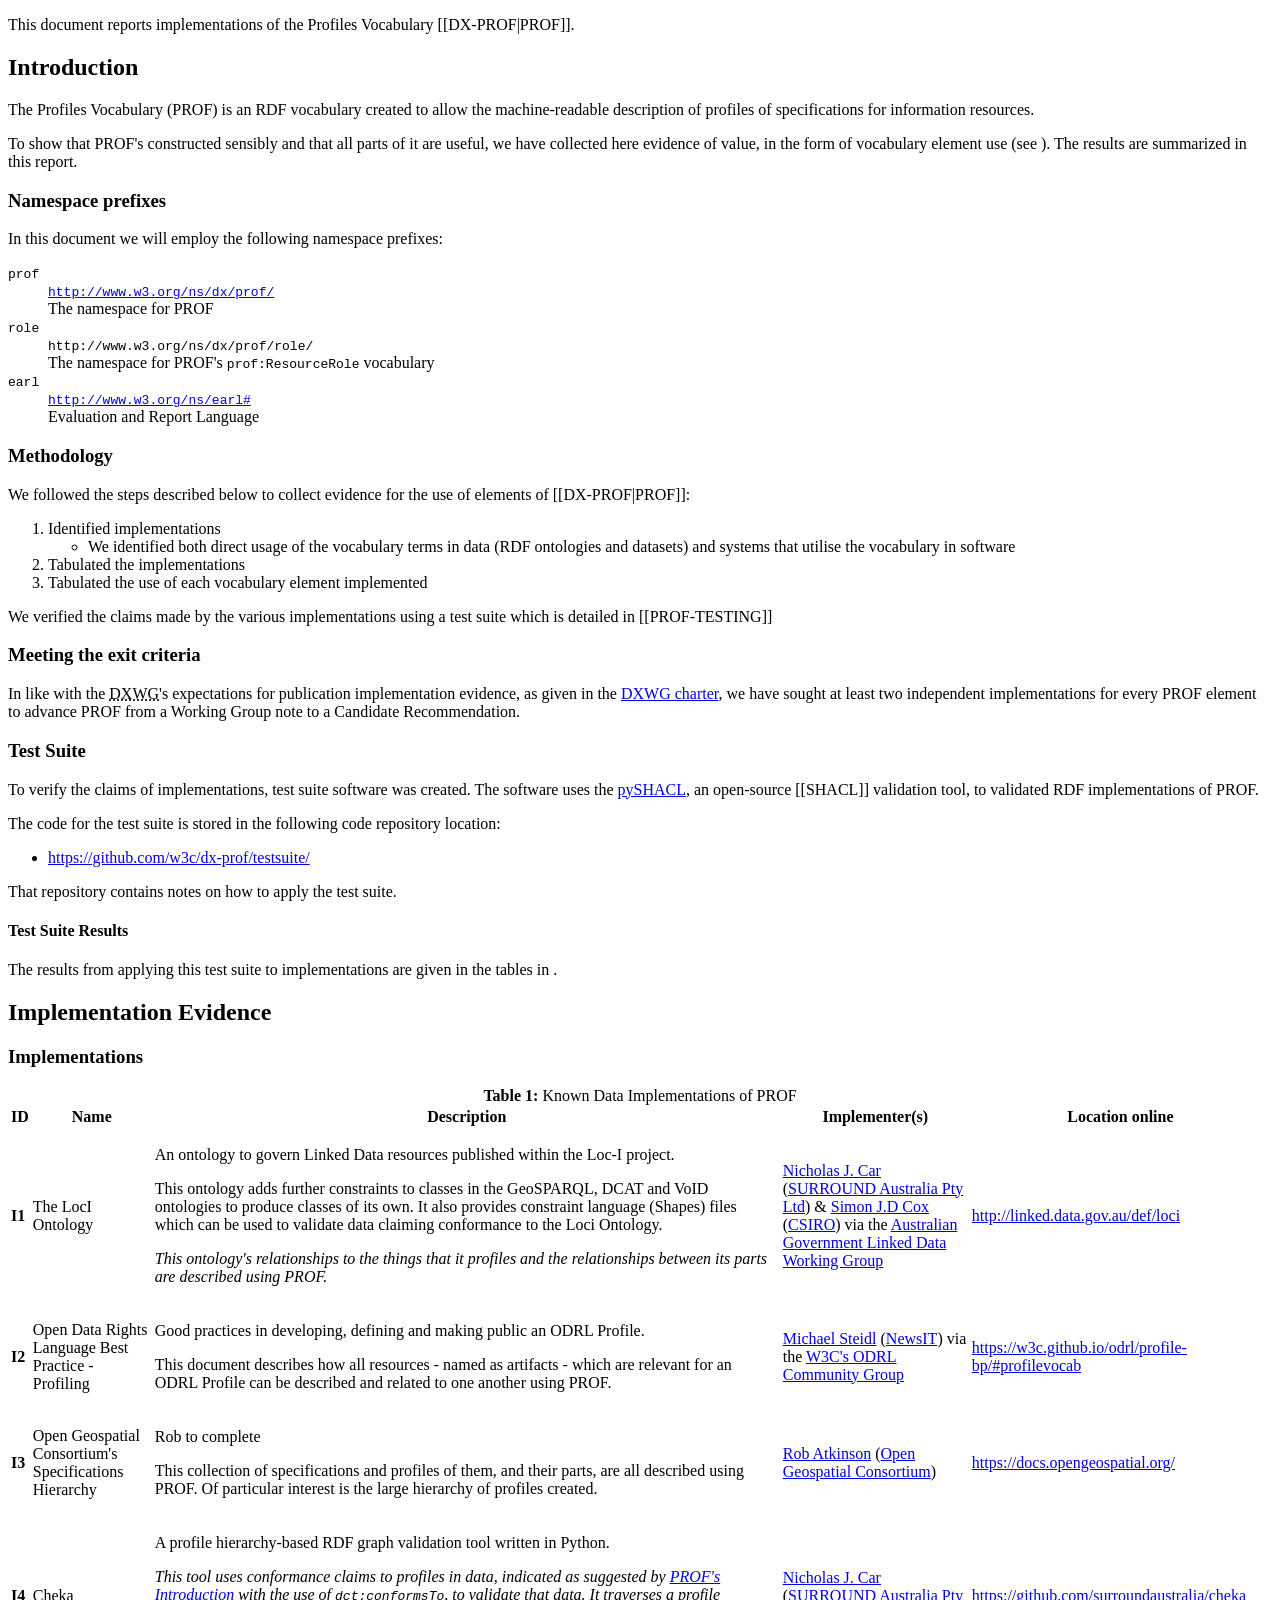
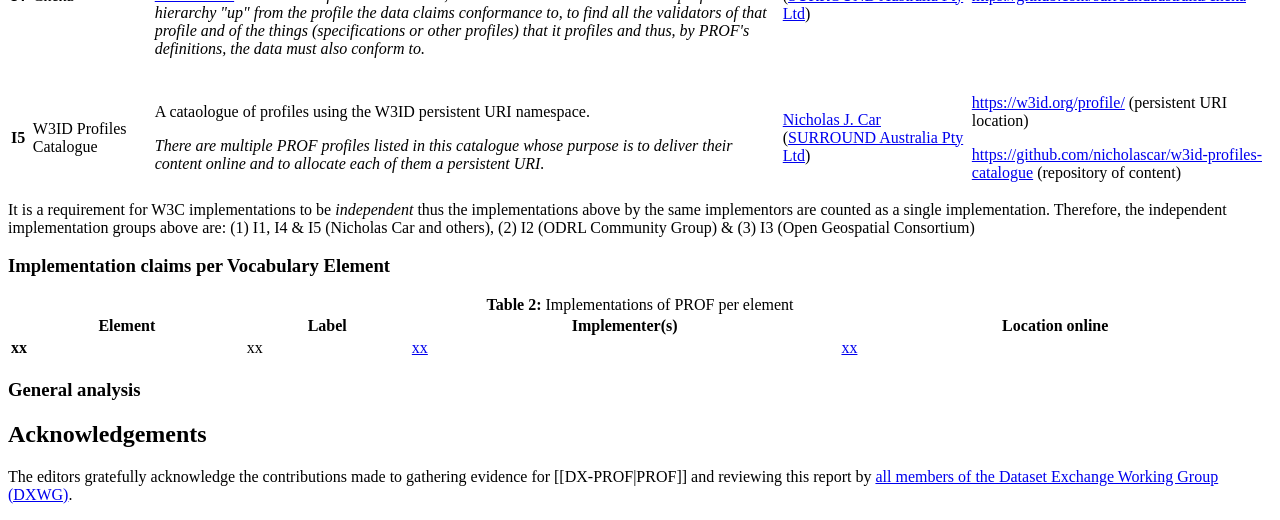
==== prof-implementation-report/index.html @ eee8ce4b "merge commit" ====
<!DOCTYPE html>
<html lang="en">
<head>
  <meta charset='utf-8'>
  <title>The Profiles Vocabulary Implementation Report</title>
  <script src="https://www.w3.org/Tools/respec/respec-w3c-common" async class="remove"></script>
  <script class="remove" src="config.js"></script>
  <style>
    table{width:100%;}
    .nr{text-align:center;}
    .small{font-size:.8em}
  </style>
  <!--<link rel="stylesheet" type="text/css" href="extra.css">-->
</head>
<body class="informative">
<section id='abstract'>
  <p>
    This document reports implementations of the Profiles Vocabulary [[DX-PROF|PROF]].
  </p>
</section>
<section id='sotd'>
</section>
<section id="introduction">
  <h2>Introduction</h2>
  <p>
    The Profiles Vocabulary (PROF) is an RDF vocabulary created to allow the machine-readable description of profiles
    of specifications for information resources.
  </p>
  <p>
    To show that PROF's constructed sensibly and that all parts of it are useful, we have collected here evidence of
    value, in the form of vocabulary element use (see <a href="#evidence"></a>). The results are summarized in this report.
  </p>
  <section id="namespace-prefixes">
    <h3>Namespace prefixes</h3>
    <p>
      In this document we will employ the following namespace prefixes:
    </p>
    <dl>
      <dt><code>prof</code></dt>
      <dd>
        <code><a href="http://www.w3.org/ns/dx/prof/">http://www.w3.org/ns/dx/prof/</a></code><br />
        The namespace for PROF
      </dd>
      <dt><code>role</code></dt>
      <dd>
        <code>http://www.w3.org/ns/dx/prof/role/</code><br />
        The namespace for PROF's <code>prof:ResourceRole</code> vocabulary
      </dd>
      <dt><code>earl</code></dt>
      <dd>
        <code><a href="http://www.w3.org/ns/earl#">http://www.w3.org/ns/earl#</a></code><br />
        Evaluation and Report Language
      </dd>
    </dl>
  </section>
  <section id="methodology">
    <h3>Methodology</h3>
    <p>We followed the steps described below to collect evidence for the use of elements of [[DX-PROF|PROF]]:</p>
    <ol>
      <li>
        Identified implementations
        <ul>
          <li>
            We identified both direct usage of the vocabulary terms in data (RDF ontologies and datasets) and systems
            that utilise the vocabulary in software
          </li>
        </ul>
      </li>
      <li>
        Tabulated the implementations
      </li>
      <li>
        Tabulated the use of each vocabulary element implemented
      </li>
    </ol>
    <p>
      We verified the claims made by the various implementations using a test suite which is detailed in [[PROF-TESTING]]
    </p>
  </section>
  <section id="exit-criteria">
    <h3>Meeting the exit criteria</h3>
    <p>
      In like with the <abbr title="Dataset Exchange Working Group">DXWG</abbr>'s expectations for publication
      implementation evidence, as given in the <a href="https://www.w3.org/2017/dxwg/charter">DXWG charter</a>, we have
      sought at least two independent implementations for every PROF element to advance PROF from a Working Group note
      to a Candidate Recommendation.</p>
  </section>
</section>
<section id="testsuite">
  <h3>Test Suite</h3>
  <p>
    To verify the claims of implementations, test suite software was created. The software uses the
    <a href="https://pypi.org/project/pyshacl/">pySHACL</a>, an open-source [[SHACL]] validation tool, to validated
    RDF implementations of PROF.
  </p>
  <p>
    The code for the test suite is stored in the following code repository location:
  </p>
  <ul>
    <li><a href="https://github.com/w3c/dx-prof/testsuite/">https://github.com/w3c/dx-prof/testsuite/</a></li>
  </ul>
  <p>
    That repository contains notes on how to apply the test suite.
  </p>
  <h4>Test Suite Results</h4>
  <p>
    The results from applying this test suite to implementations are given in the tables in <a href="#evidence"></a>.
  </p>
</section>
<section id="evidence">
  <h2>Implementation Evidence</h2>
  <section id="implementations">
    <h3>Implementations</h3>
    <table id="table-implementations" class="simple">
      <caption><strong>Table 1:</strong> Known Data Implementations of PROF</caption>
      <thead>
      <tr>
        <th>ID</th>
        <th>Name</th>
        <th style="width:50%;">Description</th>
        <th>Implementer(s)</th>
        <th>Location online</th>
      </tr>
      </thead>
      <tbody>
      <tr>
        <td><strong>I1</strong></td>
        <td>The LocI Ontology</td>
        <td>
          <p>
            An ontology to govern Linked Data resources published within the Loc-I project.
          </p>
          <p>
            This ontology adds further constraints to classes in the GeoSPARQL, DCAT and VoID ontologies to produce
            classes of its own. It also provides constraint language (Shapes) files which can be used to validate data
            claiming conformance to the Loci Ontology.
          </p>
          <p>
            <em>
              This ontology's relationships to the things that it profiles and the relationships between its parts are
              described using PROF.
            </em>
          </p>
        </td>
        <td>
          <a href="https://orcid.org/0000-0002-8742-7730">Nicholas J. Car</a>
          (<a href="https://ssurroundaustralia.com">SURROUND Australia Pty Ltd</a>) &amp;
          <a href="https://orcid.org/0000-0002-3884-3420">Simon J.D Cox</a>
          (<a href="https://www.csiro.au">CSIRO</a>) via the
          <a href="http://www.linked.data.gov.au">Australian Government Linked Data Working Group</a>
        </td>
        <td>
          <a href="http://linked.data.gov.au/def/loci">http://linked.data.gov.au/def/loci</a>
        </td>
      </tr>
      <tr>
        <td><strong>I2</strong></td>
        <td>Open Data Rights Language Best Practice - Profiling</td>
        <td>
          <p>
            Good practices in developing, defining and making public an ODRL Profile.
          </p>
          <p>
            This document describes how all resources - named as artifacts - which are relevant for an ODRL Profile can be
            described and related to one another using PROF.
          </p>
        </td>
        <td>
          <a href="mailto:mwsteidl@newsit.biz">Michael Steidl</a> (<a href="https://newsit.biz">NewsIT</a>) via the
          <a href="https://www.w3.org/community/odrl/">W3C's ODRL Community Group</a>
        </td>
        <td>
          <a href="https://w3c.github.io/odrl/profile-bp/#profilevocab">https://w3c.github.io/odrl/profile-bp/#profilevocab</a>
        </td>
      </tr>
      <tr>
        <td><strong>I3</strong></td>
        <td>Open Geospatial Consortium's Specifications Hierarchy</td>
        <td>
          <p>
            Rob to complete
          </p>
          <p>
            This collection of specifications and profiles of them, and their parts, are all described using PROF. Of
            particular interest is the large hierarchy of profiles created.
          </p>
        </td>
        <td>
          <a href="https://orcid.org/0000-0002-7878-2693">Rob Atkinson</a>
          (<a href="http://www.ogc.org">Open Geospatial Consortium</a>)
        </td>
        <td>
          <a href="https://docs.opengeospatial.org/">https://docs.opengeospatial.org/</a>
        </td>
      </tr>
      <tr>
        <td><strong>I4</strong></td>
        <td>Cheka</td>
        <td>
          <p>A profile hierarchy-based RDF graph validation tool written in Python.</p>
          <p>
            <em>
              This tool uses conformance claims to profiles in data, indicated as suggested by
              <a href="https://www.w3.org/TR/dx-prof/#introduction">PROF's Introduction</a> with the use of <code>dct:conformsTo</code>,
              to validate that data. It traverses a profile hierarchy "up" from the profile the data claims conformance to,
              to find all the validators of that profile and of the things (specifications or other profiles) that it
              profiles and thus, by PROF's definitions, the data must also conform to.
            </em>
          </p>
        </td>
        <td>
          <a href="https://orcid.org/0000-0002-8742-7730">Nicholas J. Car</a>
          (<a href="https://ssurroundaustralia.com">SURROUND Australia Pty Ltd</a>)
        </td>
        <td>
          <a href="https://github.com/surroundaustralia/cheka">https://github.com/surroundaustralia/cheka</a>
        </td>
      </tr>
      <tr>
        <td><strong>I5</strong></td>
        <td>W3ID Profiles Catalogue</td>
        <td>
          <p>A cataologue of profiles using the W3ID persistent URI namespace.</p>
          <p>
            <em>
              There are multiple PROF profiles listed in this catalogue whose purpose is to deliver their content online and to allocate each of them a persistent URI.
            </em>
          </p>
        </td>
        <td>
          <a href="https://orcid.org/0000-0002-8742-7730">Nicholas J. Car</a>
          (<a href="https://ssurroundaustralia.com">SURROUND Australia Pty Ltd</a>)
        </td>
        <td>
          <p>
            <a href="https://w3id.org/profile/">https://w3id.org/profile/</a> (persistent URI location)
          </p>
          <p>
            <a href="https://github.com/nicholascar/w3id-profiles-catalogue">https://github.com/nicholascar/w3id-profiles-catalogue</a> (repository of content)
          </p>
        </td>
      </tr>
      </tbody>
    </table>
    <div class="note">
      It is a requirement for W3C implementations to be <em>independent</em> thus the implementations above by the same implementors are counted as a single implementation. Therefore, the independent implementation groups above are: (1) I1, I4 & I5 (Nicholas Car and others), (2) I2 (ODRL Community Group) &amp; (3) I3 (Open Geospatial Consortium)
    </div>
  </section>
  <section id="claims-per-instruction">
    <h3>Implementation claims per Vocabulary Element</h3>
    <table id="table-element-implementations" class="simple">
      <caption><strong>Table 2:</strong> Implementations of PROF per element</caption>
      <thead>
      <tr>
        <th>Element</th>
        <th>Label</th>
        <th>Implementer(s)</th>
        <th>Location online</th>
      </tr>
      </thead>
      <tbody>
      <tr>
        <td><strong>xx</strong></td>
        <td>xx</td>
        <td><a href="xx">xx</a></td>
        <td><a href="xx">xx</a></td>
      </tr>
      </tbody>
    </table>
  </section>
</section>
<section id="analysis">
  <h3>General analysis</h3>
</section>
<section id="acknowledgements">
  <h2>Acknowledgements</h2>
  <p>
    The editors gratefully acknowledge the contributions made to gathering evidence for [[DX-PROF|PROF]] and reviewing
    this report by <a href="https://www.w3.org/2000/09/dbwg/details?group=99375&amp;public=1">all members of the Dataset
    Exchange Working Group (DXWG)</a>.
  </p>
</section>
</body>
</html>
---- prof-implementation-report/extra.css ----
table {
    width: 100%;
    border-collapse: collapse;
}

th {
    background-color: #f2f2f2;
}

th, td {
    border: 1px solid #ddd;
}

th, td {
    padding: 10px;
    text-align: left;
}

.codelisting {
    padding:0 5px 5px 5px;
    background-color: #eee;
    border-left: solid 0.5em #999;
}

.codelisting-title {
    font-family: sans-serif;
    font-size: medium;
    line-height: 1.5;
    text-transform: none;
    color: #666;
    margin-top: -1em;
}
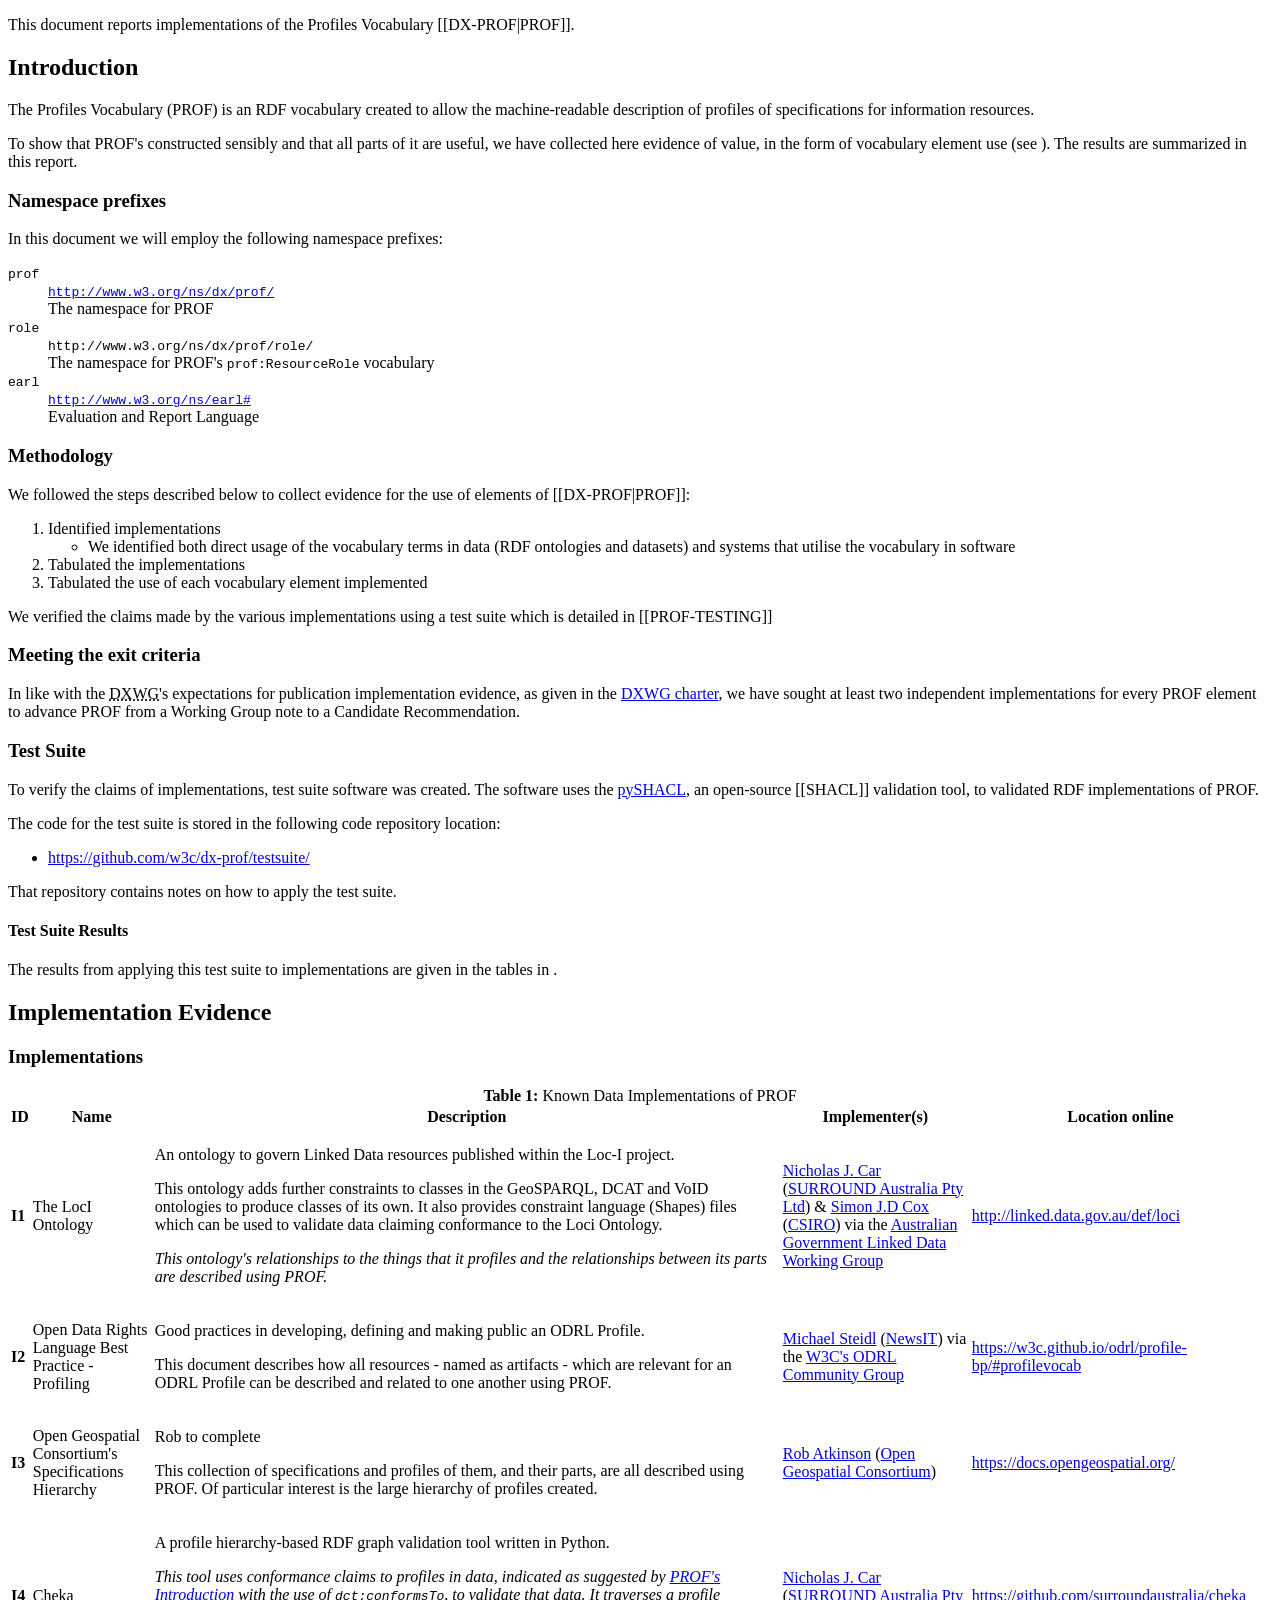
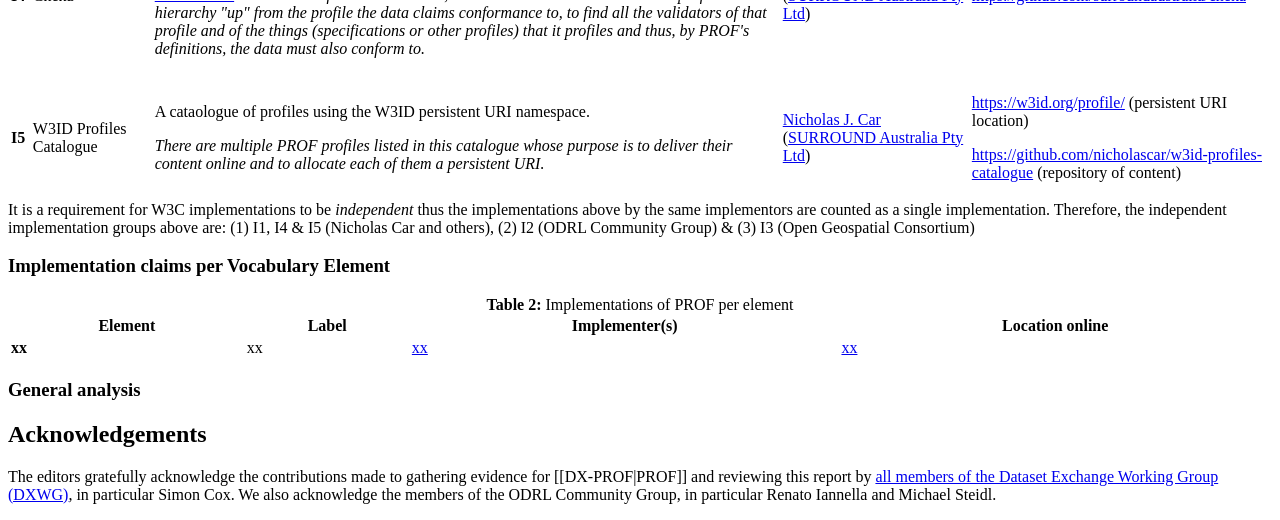
==== commit 4d7e1f6a: "acknowledgements improved" ====
--- a/prof-implementation-report/index.html
+++ b/prof-implementation-report/index.html
@@ -277,7 +277,8 @@
   <p>
     The editors gratefully acknowledge the contributions made to gathering evidence for [[DX-PROF|PROF]] and reviewing
     this report by <a href="https://www.w3.org/2000/09/dbwg/details?group=99375&amp;public=1">all members of the Dataset
-    Exchange Working Group (DXWG)</a>.
+    Exchange Working Group (DXWG)</a>, in particular Simon Cox. We also acknowledge the members of the ODRL Community
+    Group, in particular Renato Iannella and Michael Steidl.
   </p>
 </section>
 </body>
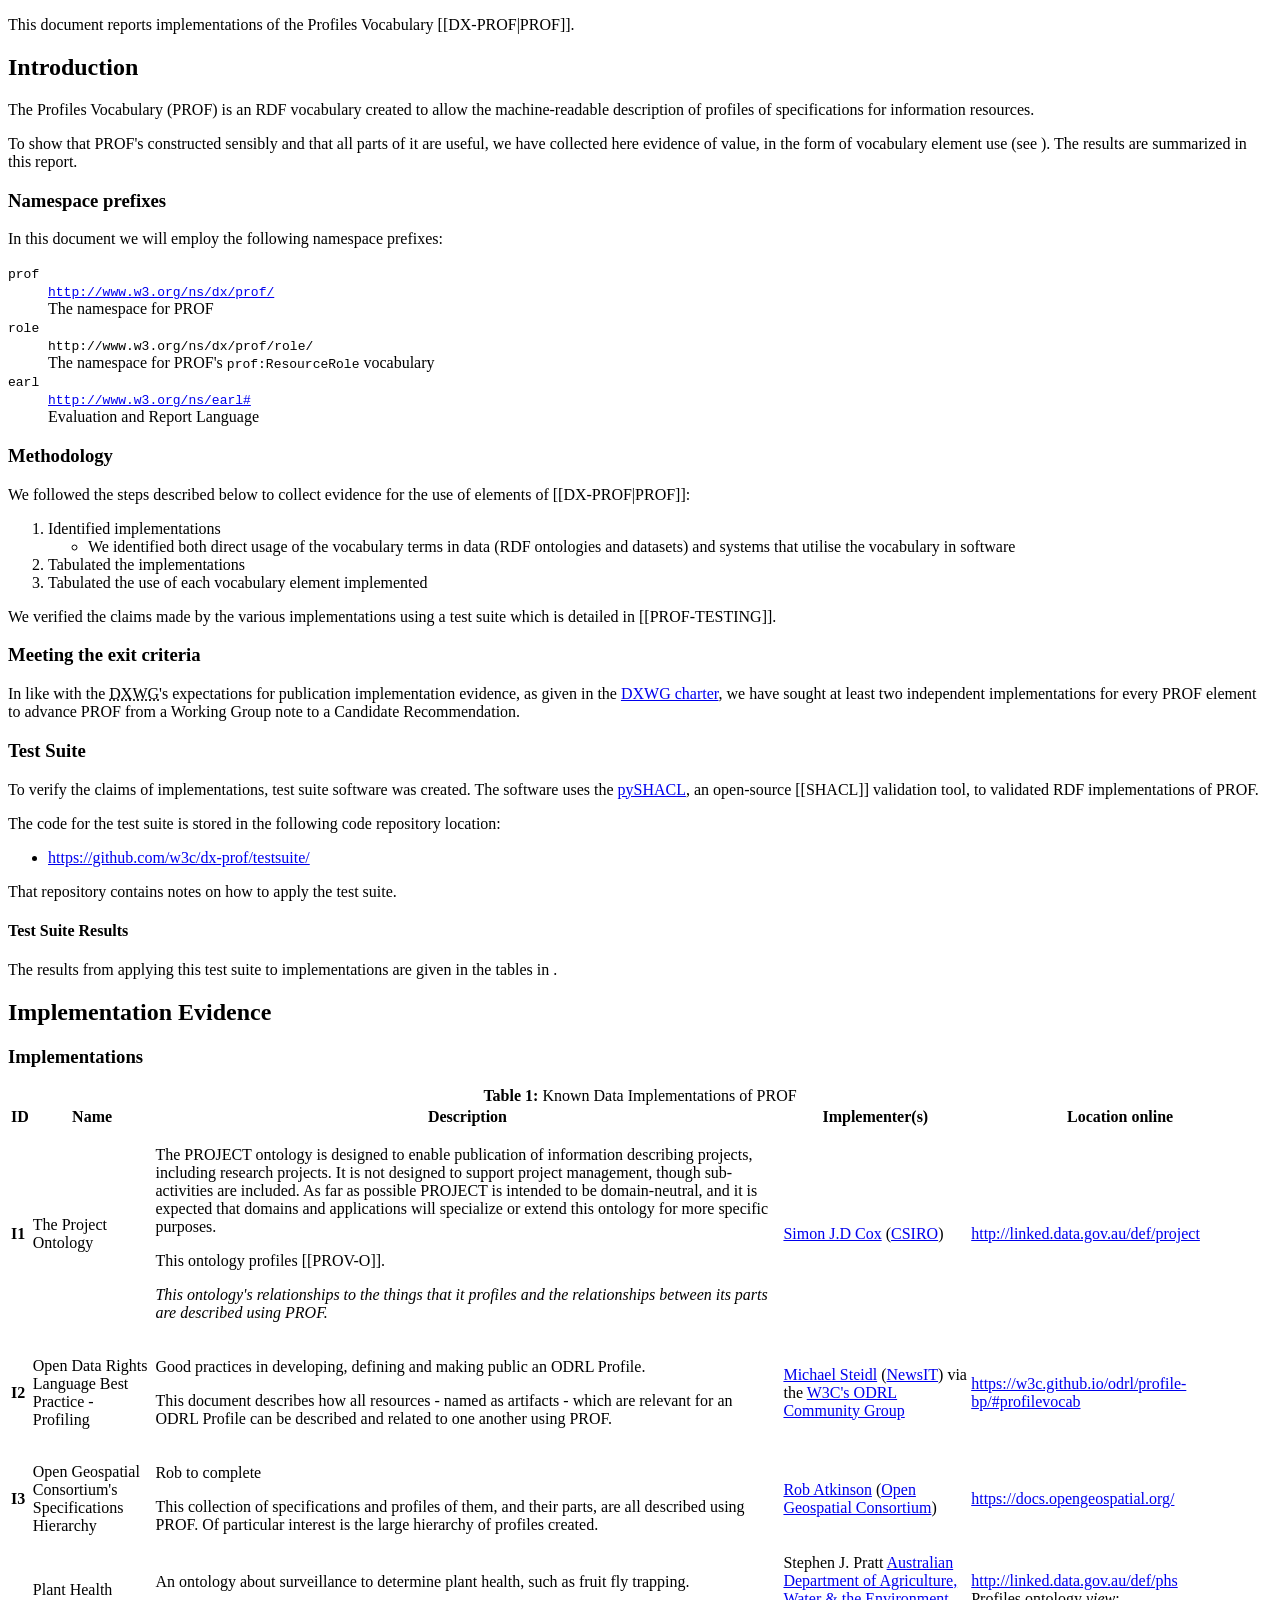
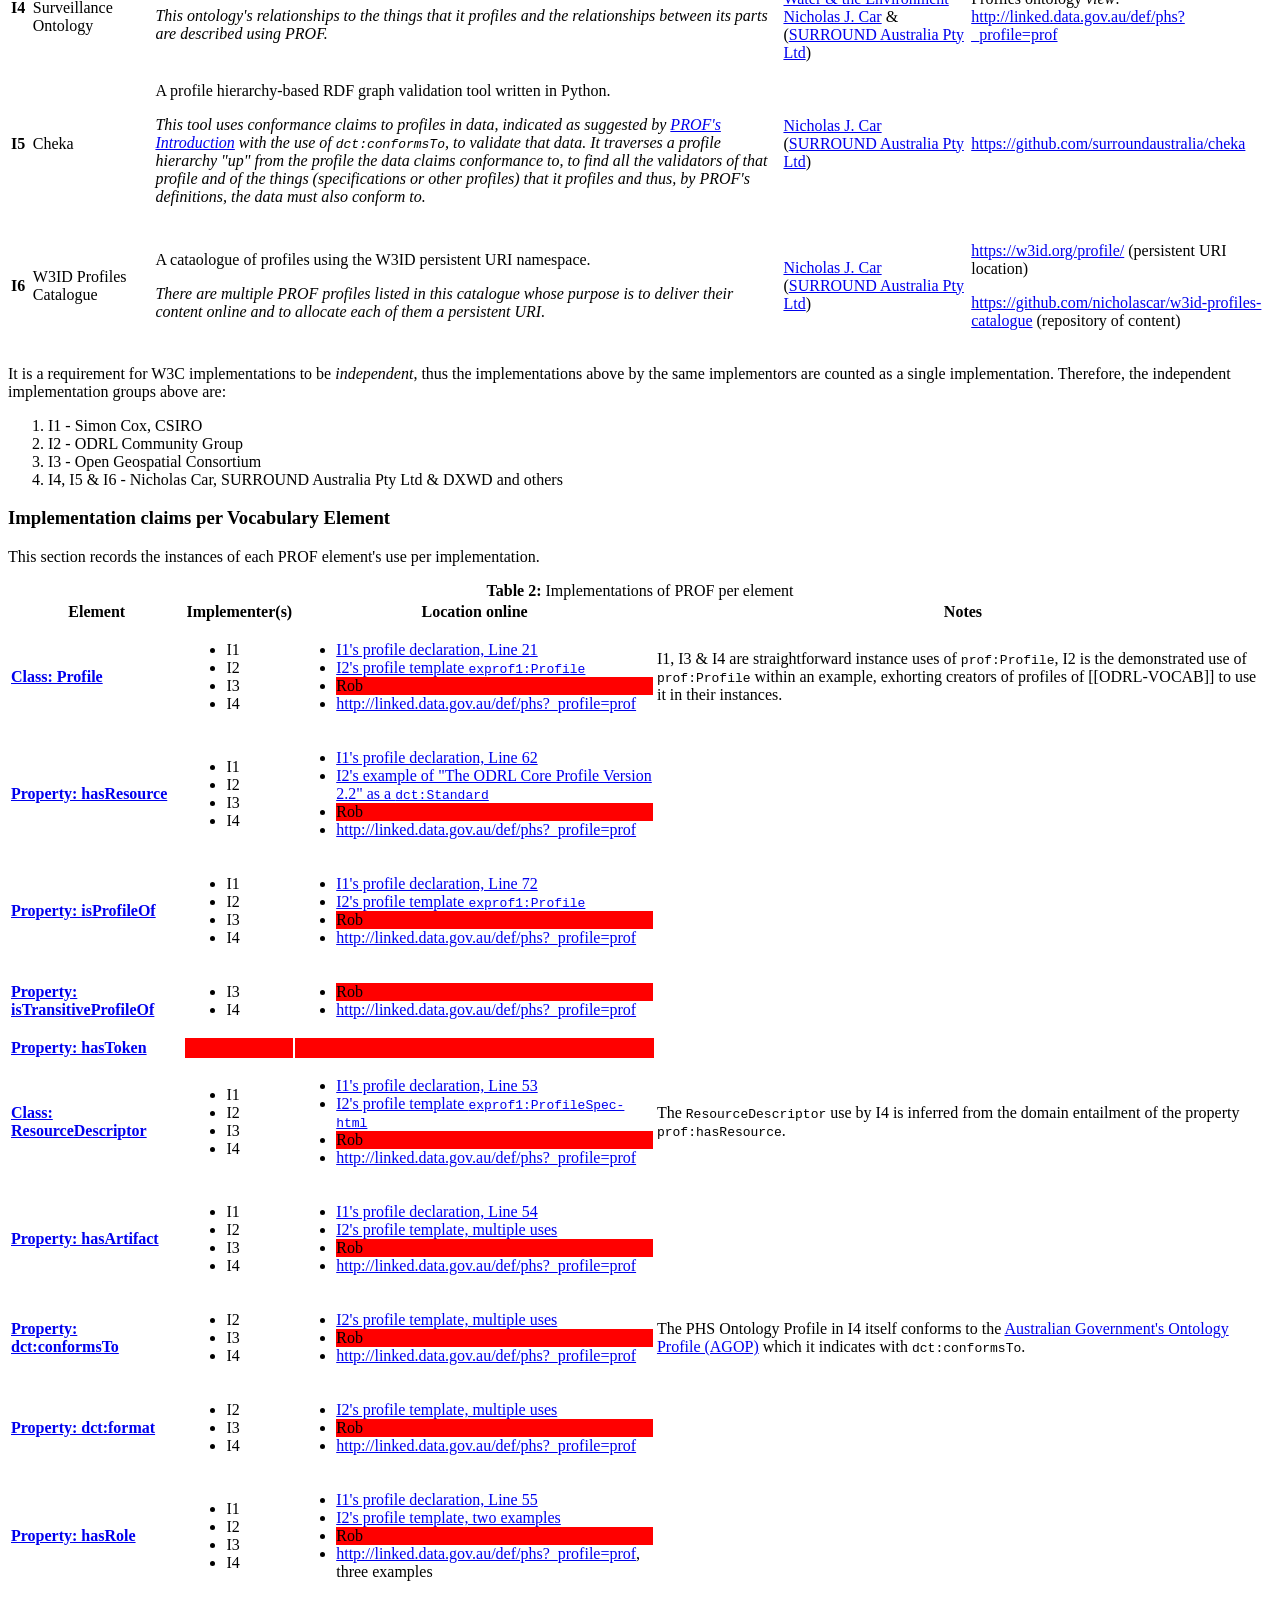
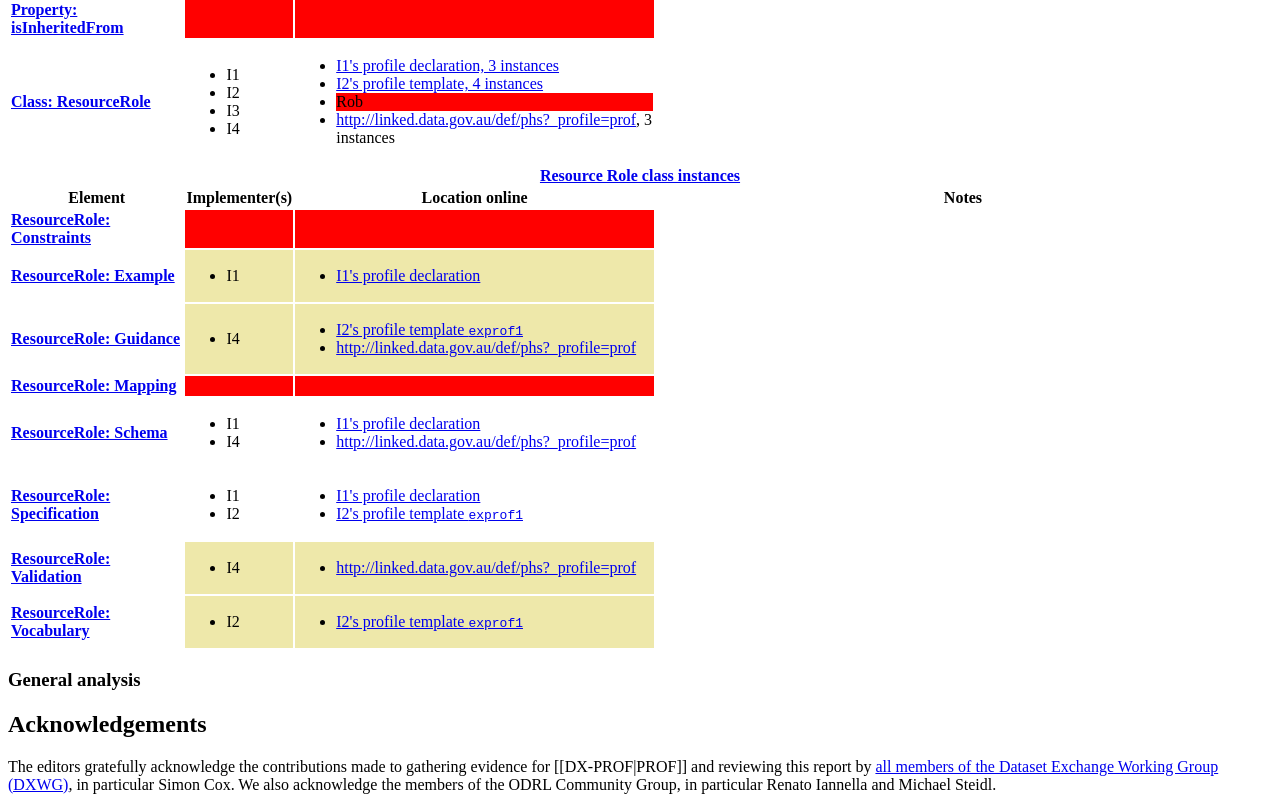
==== commit e1c8de26: "Implementations I1 - I4" ====
--- a/prof-implementation-report/index.html
+++ b/prof-implementation-report/index.html
@@ -74,7 +74,7 @@
       </li>
     </ol>
     <p>
-      We verified the claims made by the various implementations using a test suite which is detailed in [[PROF-TESTING]]
+      We verified the claims made by the various implementations using a test suite which is detailed in [[PROF-TESTING]].
     </p>
   </section>
   <section id="exit-criteria">
@@ -125,15 +125,13 @@
       <tbody>
       <tr>
         <td><strong>I1</strong></td>
-        <td>The LocI Ontology</td>
-        <td>
-          <p>
-            An ontology to govern Linked Data resources published within the Loc-I project.
-          </p>
-          <p>
-            This ontology adds further constraints to classes in the GeoSPARQL, DCAT and VoID ontologies to produce
-            classes of its own. It also provides constraint language (Shapes) files which can be used to validate data
-            claiming conformance to the Loci Ontology.
+        <td>The Project Ontology</td>
+        <td>
+          <p>
+            The PROJECT ontology is designed to enable publication of information describing projects, including research projects. It is not designed to support project management, though sub-activities are included. As far as possible PROJECT is intended to be domain-neutral, and it is expected that domains and applications will specialize or extend this ontology for more specific purposes.
+          </p>
+          <p>
+            This ontology profiles [[PROV-O]].
           </p>
           <p>
             <em>
@@ -143,14 +141,11 @@
           </p>
         </td>
         <td>
-          <a href="https://orcid.org/0000-0002-8742-7730">Nicholas J. Car</a>
-          (<a href="https://ssurroundaustralia.com">SURROUND Australia Pty Ltd</a>) &amp;
           <a href="https://orcid.org/0000-0002-3884-3420">Simon J.D Cox</a>
-          (<a href="https://www.csiro.au">CSIRO</a>) via the
-          <a href="http://www.linked.data.gov.au">Australian Government Linked Data Working Group</a>
-        </td>
-        <td>
-          <a href="http://linked.data.gov.au/def/loci">http://linked.data.gov.au/def/loci</a>
+          (<a href="https://www.csiro.au">CSIRO</a>)
+        </td>
+        <td>
+          <a href="http://linked.data.gov.au/def/project">http://linked.data.gov.au/def/project</a>
         </td>
       </tr>
       <tr>
@@ -195,6 +190,27 @@
       </tr>
       <tr>
         <td><strong>I4</strong></td>
+        <td>Plant Health Surveillance Ontology</td>
+        <td>
+          <p>An ontology about surveillance to determine plant health, such as fruit fly trapping.</p>
+          <p>
+            <em>
+              This ontology's relationships to the things that it profiles and the relationships between its parts are described using PROF.
+            </em>
+          </p>
+        </td>
+        <td>
+          Stephen J. Pratt <a href="https://www.awe.gov.au">Australian Department of Agriculture, Water &amp the Environment</a>
+          <a href="https://orcid.org/0000-0002-8742-7730">Nicholas J. Car</a> &amp;
+          (<a href="https://ssurroundaustralia.com">SURROUND Australia Pty Ltd</a>)
+        </td>
+        <td>
+          <a href="http://linked.data.gov.au/def/phs">http://linked.data.gov.au/def/phs</a><br />
+          Profiles ontology <em>view</em>: <a href="http://linked.data.gov.au/def/phs?_profile=prof">http://linked.data.gov.au/def/phs?_profile=prof</a>
+        </td>
+      </tr>
+      <tr>
+        <td><strong>I5</strong></td>
         <td>Cheka</td>
         <td>
           <p>A profile hierarchy-based RDF graph validation tool written in Python.</p>
@@ -217,7 +233,7 @@
         </td>
       </tr>
       <tr>
-        <td><strong>I5</strong></td>
+        <td><strong>I6</strong></td>
         <td>W3ID Profiles Catalogue</td>
         <td>
           <p>A cataologue of profiles using the W3ID persistent URI namespace.</p>
@@ -243,28 +259,358 @@
       </tbody>
     </table>
     <div class="note">
-      It is a requirement for W3C implementations to be <em>independent</em> thus the implementations above by the same implementors are counted as a single implementation. Therefore, the independent implementation groups above are: (1) I1, I4 & I5 (Nicholas Car and others), (2) I2 (ODRL Community Group) &amp; (3) I3 (Open Geospatial Consortium)
+      <p>It is a requirement for W3C implementations to be <em>independent</em>, thus the implementations above by the same implementors are counted as a single implementation. Therefore, the independent implementation groups above are:</p>
+      <ol>
+        <li>I1 - Simon Cox, CSIRO</li>
+        <li>I2 - ODRL Community Group</li>
+        <li>I3 - Open Geospatial Consortium</li>
+        <li>I4, I5 &amp; I6 - Nicholas Car, SURROUND Australia Pty Ltd &amp; DXWD and others</li>
+      </ol>
     </div>
   </section>
   <section id="claims-per-instruction">
     <h3>Implementation claims per Vocabulary Element</h3>
+    <p>This section records the instances of each PROF element's use per implementation.</p>
     <table id="table-element-implementations" class="simple">
       <caption><strong>Table 2:</strong> Implementations of PROF per element</caption>
       <thead>
       <tr>
         <th>Element</th>
-        <th>Label</th>
         <th>Implementer(s)</th>
         <th>Location online</th>
+        <th>Notes</th>
       </tr>
       </thead>
       <tbody>
-      <tr>
-        <td><strong>xx</strong></td>
-        <td>xx</td>
-        <td><a href="xx">xx</a></td>
-        <td><a href="xx">xx</a></td>
-      </tr>
+        <tr>
+          <td><strong><a href="https://www.w3.org/TR/dx-prof/#Class:Profile">Class: Profile</a></strong></td>
+          <td>
+            <ul>
+              <li>I1</li>
+              <li>I2</li>
+              <li>I3</li>
+              <li>I4</li>
+            </ul>
+          </td>
+          <td>
+            <ul>
+              <li><a href="https://github.com/dr-shorthair/project-ont/blob/gh-pages/rdf/project.ttl#L21">I1's profile declaration, Line 21</a></li>
+              <li><a href="https://w3c.github.io/odrl/profile-bp/#profilevocab">I2's profile template <code>exprof1:Profile</code></a></li>
+              <li style="background-color:red">Rob</li>
+              <li><a href="http://linked.data.gov.au/def/phs?_profile=prof">http://linked.data.gov.au/def/phs?_profile=prof</a></li>
+            </ul>
+          </td>
+          <td>I1, I3 &amp; I4 are straightforward instance uses of <code>prof:Profile</code>, I2 is the demonstrated use of <code>prof:Profile</code> within an example, exhorting creators of profiles of [[ODRL-VOCAB]] to use it in their instances.</td>
+        </tr>
+        <tr>
+          <td><strong><a href="https://www.w3.org/TR/dx-prof/#Property:hasResource">Property: hasResource</a></strong></td>
+          <td>
+            <ul>
+              <li>I1</li>
+              <li>I2</li>
+              <li>I3</li>
+              <li>I4</li>
+            </ul>
+          </td>
+          <td>
+            <ul>
+              <li><a href="https://github.com/dr-shorthair/project-ont/blob/gh-pages/rdf/project.ttl#L62">I1's profile declaration, Line 62</a></li>
+              <li><a href="https://w3c.github.io/odrl/profile-bp/#profilevocab">I2's example of "The ODRL Core Profile Version 2.2" as a <code>dct:Standard</code></a></li>
+              <li style="background-color:red">Rob</li>
+              <li><a href="http://linked.data.gov.au/def/phs?_profile=prof">http://linked.data.gov.au/def/phs?_profile=prof</a></li>
+            </ul>
+          </td>
+          <td></td>
+        </tr>
+        <tr>
+          <td><strong><a href="https://www.w3.org/TR/dx-prof/#Property:isProfileOf">Property: isProfileOf</a></strong></td>
+          <td>
+            <ul>
+              <li>I1</li>
+              <li>I2</li>
+              <li>I3</li>
+              <li>I4</li>
+            </ul>
+          </td>
+          <td>
+            <ul>
+              <li><a href="https://github.com/dr-shorthair/project-ont/blob/gh-pages/rdf/project.ttl#L72">I1's profile declaration, Line 72</a></li>
+              <li><a href="https://w3c.github.io/odrl/profile-bp/#profilevocab">I2's profile template <code>exprof1:Profile</code></a></li>
+              <li style="background-color:red">Rob</li>
+              <li><a href="http://linked.data.gov.au/def/phs?_profile=prof">http://linked.data.gov.au/def/phs?_profile=prof</a></li>
+            </ul>
+          </td>
+          <td></td>
+        </tr>
+        <tr>
+          <td><strong><a href="https://www.w3.org/TR/dx-prof/#Property:isTransitiveProfileOf">Property: isTransitiveProfileOf</a></strong></td>
+          <td>
+            <ul>
+              <li>I3</li>
+              <li>I4</li>
+            </ul>
+          </td>
+          <td>
+            <ul>
+              <li style="background-color:red">Rob</li>
+              <li><a href="http://linked.data.gov.au/def/phs?_profile=prof">http://linked.data.gov.au/def/phs?_profile=prof</a></li>
+            </ul>
+          </td>
+          <td></td>
+        </tr>
+        <tr>
+          <td><strong><a href="https://www.w3.org/TR/dx-prof/#Property:hasToken">Property: hasToken</a></strong></td>
+          <td style="background-color:red;">
+            &nbsp;
+          </td>
+          <td style="background-color:red;">
+            &nbsp;
+          </td>
+          <td></td>
+        </tr>
+        <tr>
+          <td><strong><a href="https://www.w3.org/TR/dx-prof/#Class:ResourceDescriptor">Class: ResourceDescriptor</a></strong></td>
+          <td>
+            <ul>
+              <li>I1</li>
+              <li>I2</li>
+              <li>I3</li>
+              <li>I4</li>
+            </ul>
+          </td>
+          <td>
+            <ul>
+              <li><a href="https://github.com/dr-shorthair/project-ont/blob/gh-pages/rdf/project.ttl#L53">I1's profile declaration, Line 53</a></li>
+              <li><a href="https://w3c.github.io/odrl/profile-bp/#profilevocab">I2's profile template <code>exprof1:ProfileSpec-html</code></a></li>
+              <li style="background-color:red">Rob</li>
+              <li><a href="http://linked.data.gov.au/def/phs?_profile=prof">http://linked.data.gov.au/def/phs?_profile=prof</a></li>
+            </ul>
+          </td>
+          <td>The <code>ResourceDescriptor</code> use by I4 is inferred from the domain entailment of the property <code>prof:hasResource</code>.</td>
+        </tr>
+        <tr>
+          <td><strong><a href="https://www.w3.org/TR/dx-prof/#Property:hasArtifact">Property: hasArtifact</a></strong></td>
+          <td>
+            <ul>
+              <li>I1</li>
+              <li>I2</li>
+              <li>I3</li>
+              <li>I4</li>
+            </ul>
+          </td>
+          <td>
+            <ul>
+              <li><a href="https://github.com/dr-shorthair/project-ont/blob/gh-pages/rdf/project.ttl#L54">I1's profile declaration, Line 54</a></li>
+              <li><a href="https://w3c.github.io/odrl/profile-bp/#profilevocab">I2's profile template, multiple uses</a></li>
+              <li style="background-color:red">Rob</li>
+              <li><a href="http://linked.data.gov.au/def/phs?_profile=prof">http://linked.data.gov.au/def/phs?_profile=prof</a></li>
+            </ul>
+          </td>
+          <td></td>
+        </tr>
+        <tr>
+          <td><strong><a href="https://www.w3.org/TR/dx-prof/#Property:conformsTo">Property: dct:conformsTo</a></strong></td>
+          <td>
+            <ul>
+              <li>I2</li>
+              <li>I3</li>
+              <li>I4</li>
+            </ul>
+          </td>
+          <td>
+            <ul>
+              <li><a href="https://w3c.github.io/odrl/profile-bp/#profilevocab">I2's profile template, multiple uses</a></li>
+              <li style="background-color:red">Rob</li>
+              <li><a href="http://linked.data.gov.au/def/phs?_profile=prof">http://linked.data.gov.au/def/phs?_profile=prof</a></li>
+            </ul>
+          </td>
+          <td>The PHS Ontology Profile in I4 itself conforms to the <a href="http://linked.data.gov.au/def/agop">Australian Government's Ontology Profile (AGOP)</a> which it indicates with <code>dct:conformsTo</code>.</td>
+        </tr>
+        <tr>
+          <td><strong><a href="https://www.w3.org/TR/dx-prof/#Property:format">Property: dct:format</a></strong></td>
+          <td>
+            <ul>
+              <li>I2</li>
+              <li>I3</li>
+              <li>I4</li>
+            </ul>
+          </td>
+          <td>
+            <ul>
+              <li><a href="https://w3c.github.io/odrl/profile-bp/#profilevocab">I2's profile template, multiple uses</a></li>
+              <li style="background-color:red">Rob</li>
+              <li><a href="http://linked.data.gov.au/def/phs?_profile=prof">http://linked.data.gov.au/def/phs?_profile=prof</a></li>
+            </ul>
+          </td>
+          <td></td>
+        </tr>
+        <tr>
+          <td><strong><a href="https://www.w3.org/TR/dx-prof/#Property:hasResource">Property: hasRole</a></strong></td>
+          <td>
+            <ul>
+              <li>I1</li>
+              <li>I2</li>
+              <li>I3</li>
+              <li>I4</li>
+            </ul>
+          </td>
+          <td>
+            <ul>
+              <li><a href="https://github.com/dr-shorthair/project-ont/blob/gh-pages/rdf/project.ttl#L55">I1's profile declaration, Line 55</a></li>
+              <li><a href="https://w3c.github.io/odrl/profile-bp/#profilevocab">I2's profile template, two examples</a></li>
+              <li style="background-color:red">Rob</li>
+              <li><a href="http://linked.data.gov.au/def/phs?_profile=prof">http://linked.data.gov.au/def/phs?_profile=prof</a>, three examples</li>
+            </ul>
+          </td>
+          <td></td>
+        </tr>
+        <tr>
+          <td><strong><a href="https://www.w3.org/TR/dx-prof/#Property:isInheritedFrom">Property: isInheritedFrom</a></strong></td>
+          <td style="background-color:red;">
+            &nbsp;
+          </td>
+          <td style="background-color:red;">
+            &nbsp;
+          </td>
+        </tr>
+        <tr>
+          <td><strong><a href="https://www.w3.org/TR/dx-prof/#Class:ResourceRole">Class: ResourceRole</a></strong></td>
+          <td>
+            <ul>
+              <li>I1</li>
+              <li>I2</li>
+              <li>I3</li>
+              <li>I4</li>
+            </ul>
+          </td>
+          <td>
+            <ul>
+              <li><a href="https://github.com/dr-shorthair/project-ont/blob/gh-pages/rdf/project.ttl#L21">I1's profile declaration, 3 instances</a></li>
+              <li><a href="https://w3c.github.io/odrl/profile-bp/#profilevocab">I2's profile template, 4 instances</a></li>
+              <li style="background-color:red">Rob</li>
+              <li><a href="http://linked.data.gov.au/def/phs?_profile=prof">http://linked.data.gov.au/def/phs?_profile=prof</a>, 3 instances</li>
+            </ul>
+          </td>
+          <td></td>
+        </tr>
+        <tr>
+          <th colspan="4" style="text-align:center;"><strong><a href="https://www.w3.org/TR/dx-prof/#resource-roles-vocab">Resource Role class instances</a></strong></th>
+        </tr>
+        <tr>
+          <th>Element</th>
+          <th>Implementer(s)</th>
+          <th>Location online</th>
+          <th>Notes</th>
+        </tr>
+        <tr>
+          <td><strong><a href="https://www.w3.org/TR/dx-prof/#ResourceRole:constraints">ResourceRole: Constraints</a></strong></td>
+          <td style="background-color:red;">
+            &nbsp;
+          </td>
+          <td style="background-color:red;">
+            &nbsp;
+          </td>
+          <td></td>
+        </tr>
+        <tr>
+          <td><strong><a href="https://www.w3.org/TR/dx-prof/#ResourceRole:example">ResourceRole: Example</a></strong></td>
+          <td style="background-color:palegoldenrod;">
+            <ul>
+              <li>I1</li>
+            </ul>
+          </td>
+          <td style="background-color:palegoldenrod;">
+            <ul>
+              <li><a href="https://github.com/dr-shorthair/project-ont/blob/gh-pages/rdf/project.ttl#L21">I1's profile declaration</a></li>
+            </ul>
+          </td>
+          <td></td>
+        </tr>
+        <tr>
+          <td><strong><a href="https://www.w3.org/TR/dx-prof/#ResourceRole:guidance">ResourceRole: Guidance</a></strong></td>
+          <td style="background-color:palegoldenrod;">
+            <ul>
+              <li>I4</li>
+            </ul>
+          </td>
+          <td style="background-color:palegoldenrod;">
+            <ul>
+              <li><a href="https://w3c.github.io/odrl/profile-bp/#profilevocab">I2's profile template <code>exprof1</code></a></li>
+              <li><a href="http://linked.data.gov.au/def/phs?_profile=prof">http://linked.data.gov.au/def/phs?_profile=prof</a></li>
+            </ul>
+          </td>
+          <td></td>
+        </tr>
+        <tr>
+          <td><strong><a href="https://www.w3.org/TR/dx-prof/#ResourceRole:mapping">ResourceRole: Mapping</a></strong></td>
+          <td style="background-color:red;">
+            &nbsp;
+          </td>
+          <td style="background-color:red;">
+            &nbsp;
+          </td>
+          <td></td>
+        </tr>
+        <tr>
+          <td><strong><a href="https://www.w3.org/TR/dx-prof/#ResourceRole:schema">ResourceRole: Schema</a></strong></td>
+          <td>
+            <ul>
+              <li>I1</li>
+              <li>I4</li>
+            </ul>
+          </td>
+          <td>
+            <ul>
+              <li><a href="https://github.com/dr-shorthair/project-ont/blob/gh-pages/rdf/project.ttl#L21">I1's profile declaration</a></li>
+              <li><a href="http://linked.data.gov.au/def/phs?_profile=prof">http://linked.data.gov.au/def/phs?_profile=prof</a></li>
+            </ul>
+          </td>
+          <td></td>
+        </tr>
+        <tr>
+          <td><strong><a href="https://www.w3.org/TR/dx-prof/#ResourceRole:specification">ResourceRole: Specification</a></strong></td>
+          <td>
+            <ul>
+              <li>I1</li>
+              <li>I2</li>
+            </ul>
+          </td>
+          <td>
+            <ul>
+              <li><a href="https://github.com/dr-shorthair/project-ont/blob/gh-pages/rdf/project.ttl#L21">I1's profile declaration</a></li>
+              <li><a href="https://w3c.github.io/odrl/profile-bp/#profilevocab">I2's profile template <code>exprof1</code></a></li>
+            </ul>
+          </td>
+          <td></td>
+        </tr>
+        <tr>
+          <td><strong><a href="https://www.w3.org/TR/dx-prof/#ResourceRole:validation">ResourceRole: Validation</a></strong></td>
+          <td style="background-color:palegoldenrod;">
+            <ul>
+              <li>I4</li>
+            </ul>
+          </td>
+          <td style="background-color:palegoldenrod;">
+            <ul>
+              <li><a href="http://linked.data.gov.au/def/phs?_profile=prof">http://linked.data.gov.au/def/phs?_profile=prof</a></li>
+            </ul>
+          </td>
+          <td></td>
+        </tr>
+        <tr>
+          <td><strong><a href="https://www.w3.org/TR/dx-prof/#ResourceRole:vocabulary">ResourceRole: Vocabulary</a></strong></td>
+          <td style="background-color:palegoldenrod;">
+            <ul>
+              <li>I2</li>
+            </ul>
+          </td>
+          <td style="background-color:palegoldenrod;">
+            <ul>
+              <li><a href="https://w3c.github.io/odrl/profile-bp/#profilevocab">I2's profile template <code>exprof1</code></a></li>
+            </ul>
+          </td>
+          <td></td>
+        </tr>
       </tbody>
     </table>
   </section>
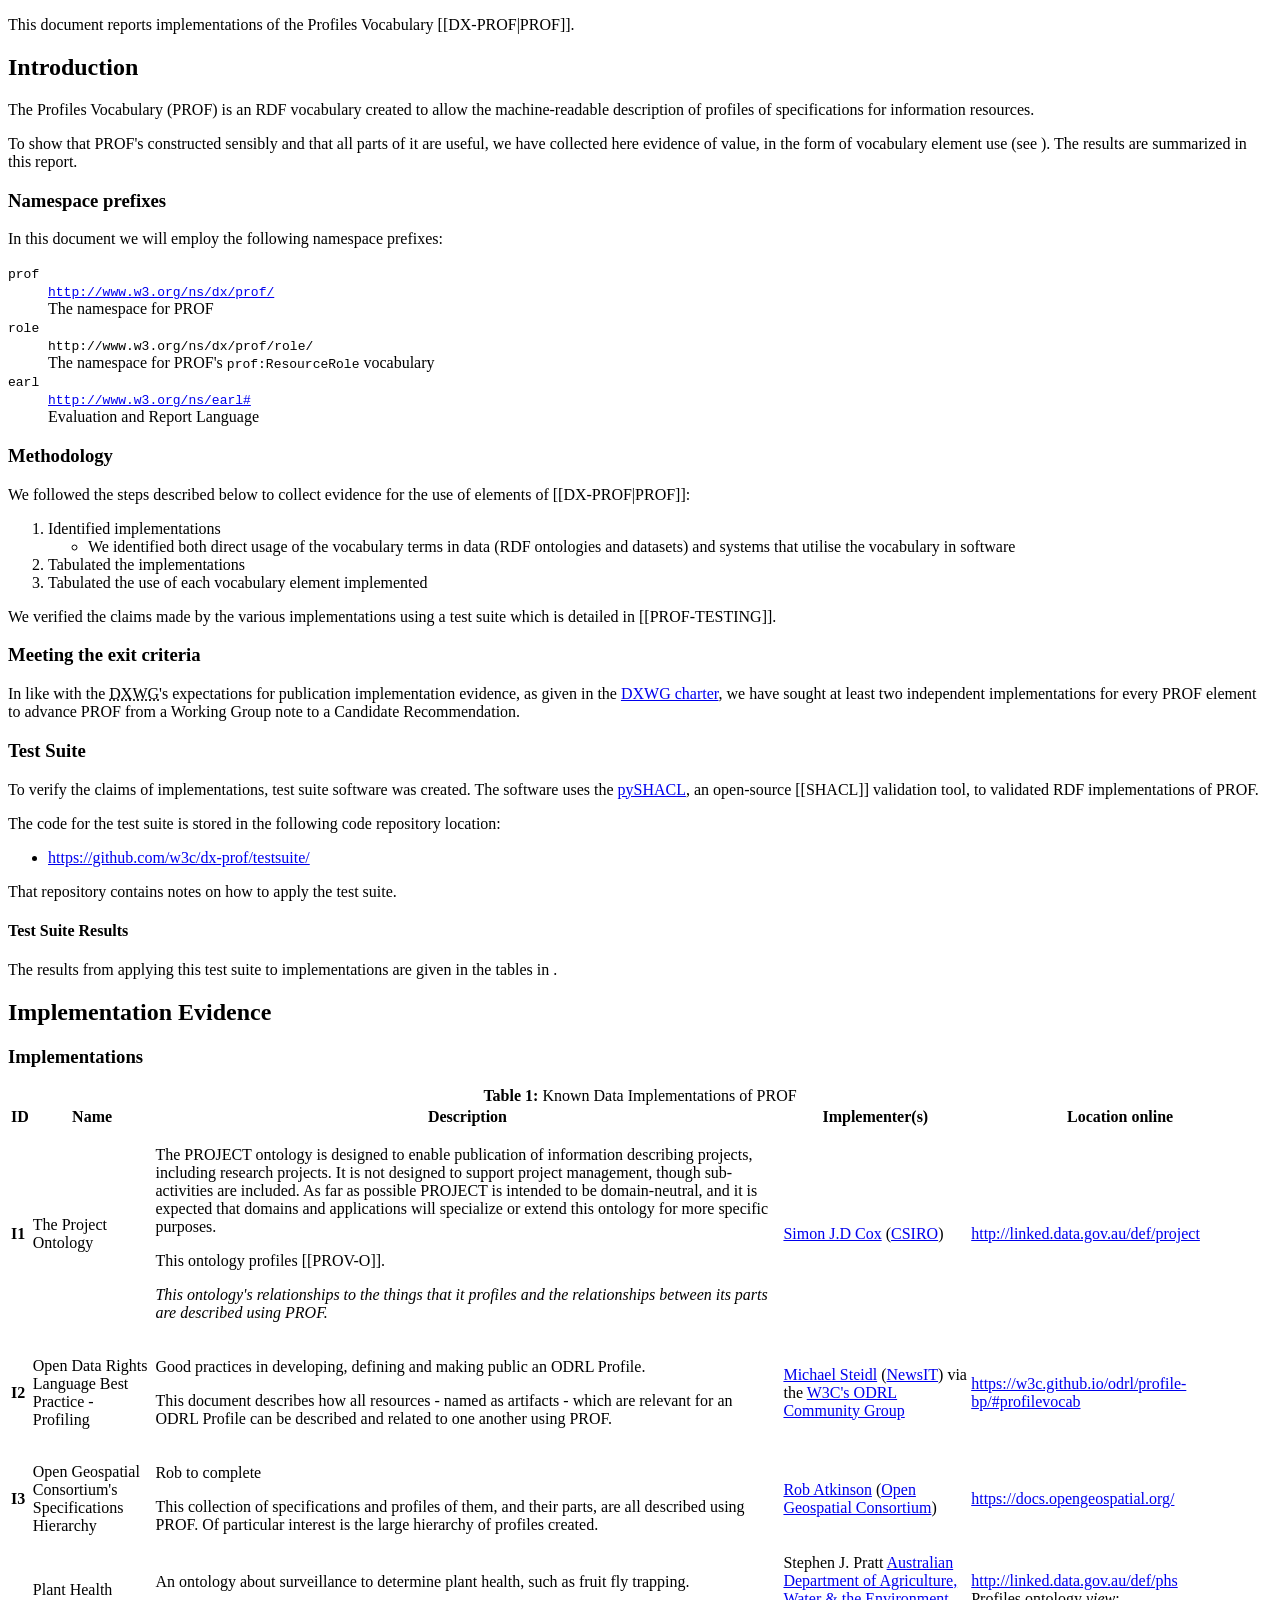
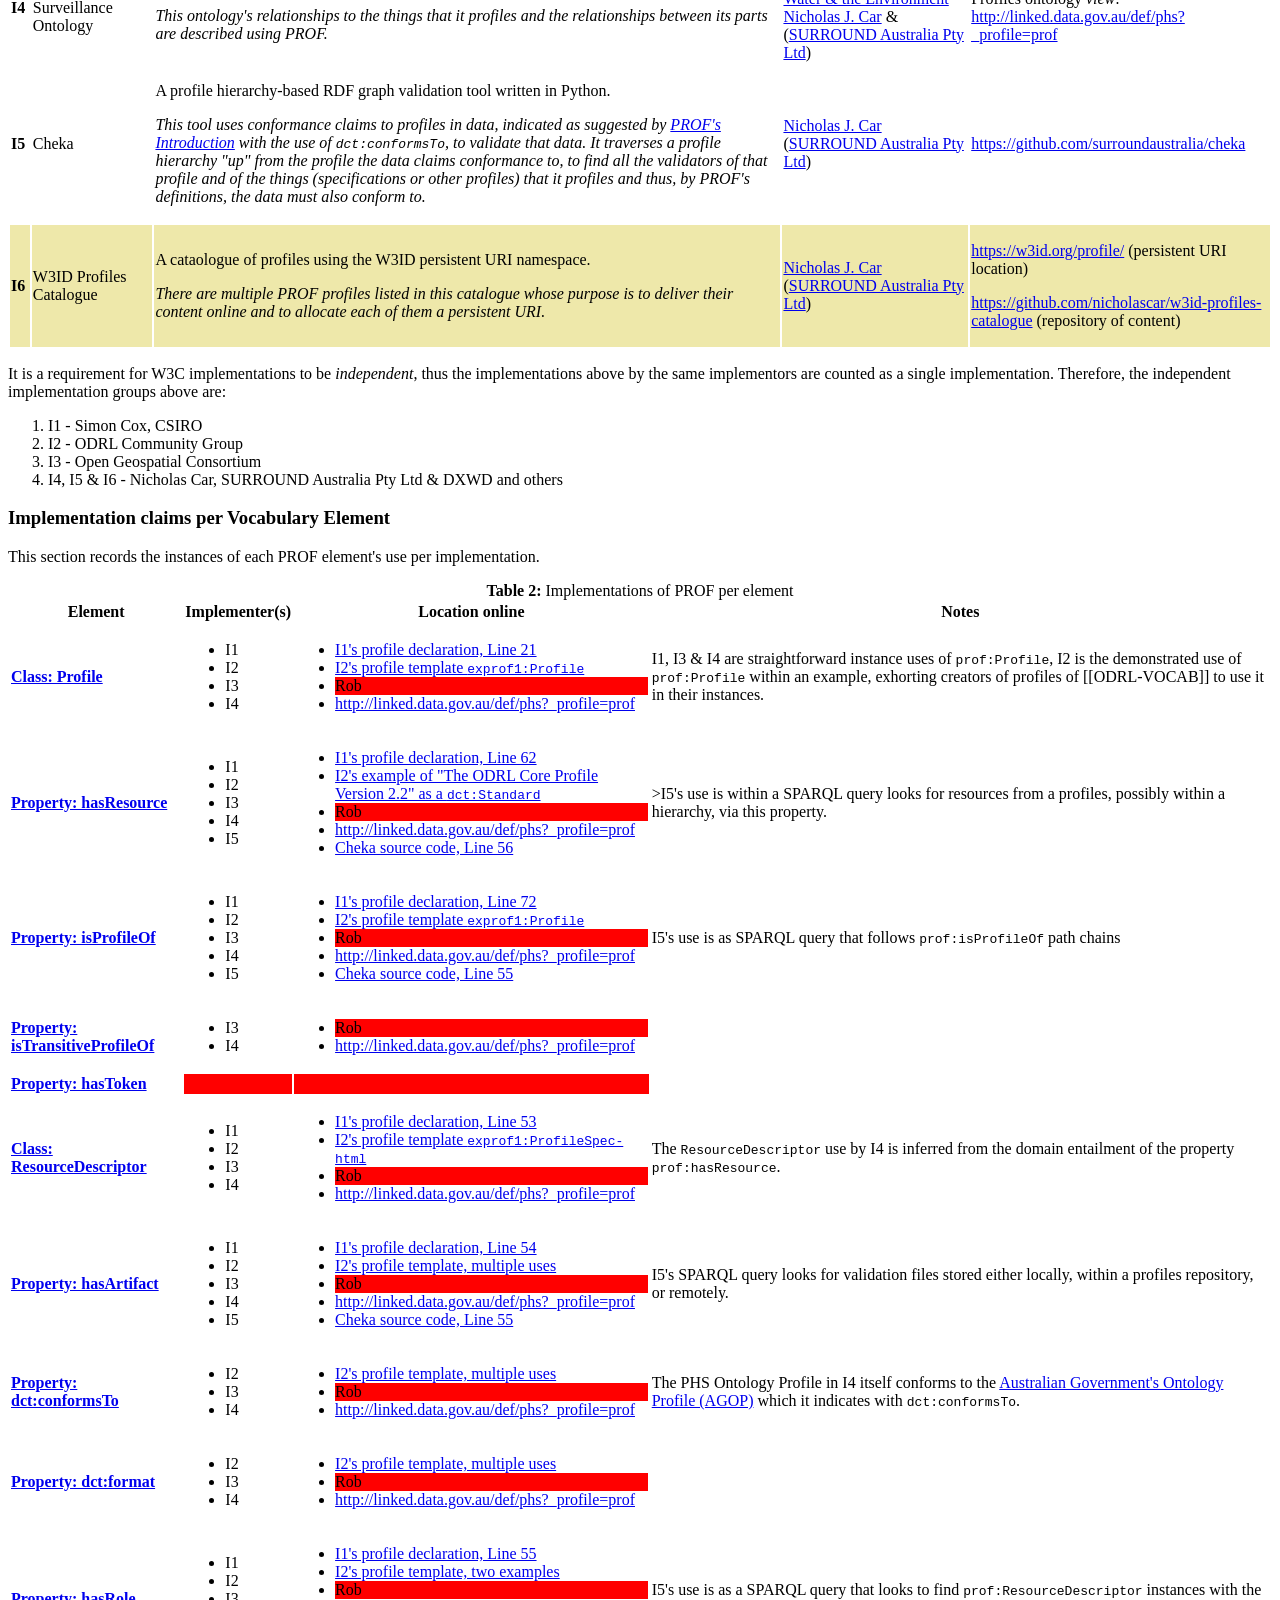
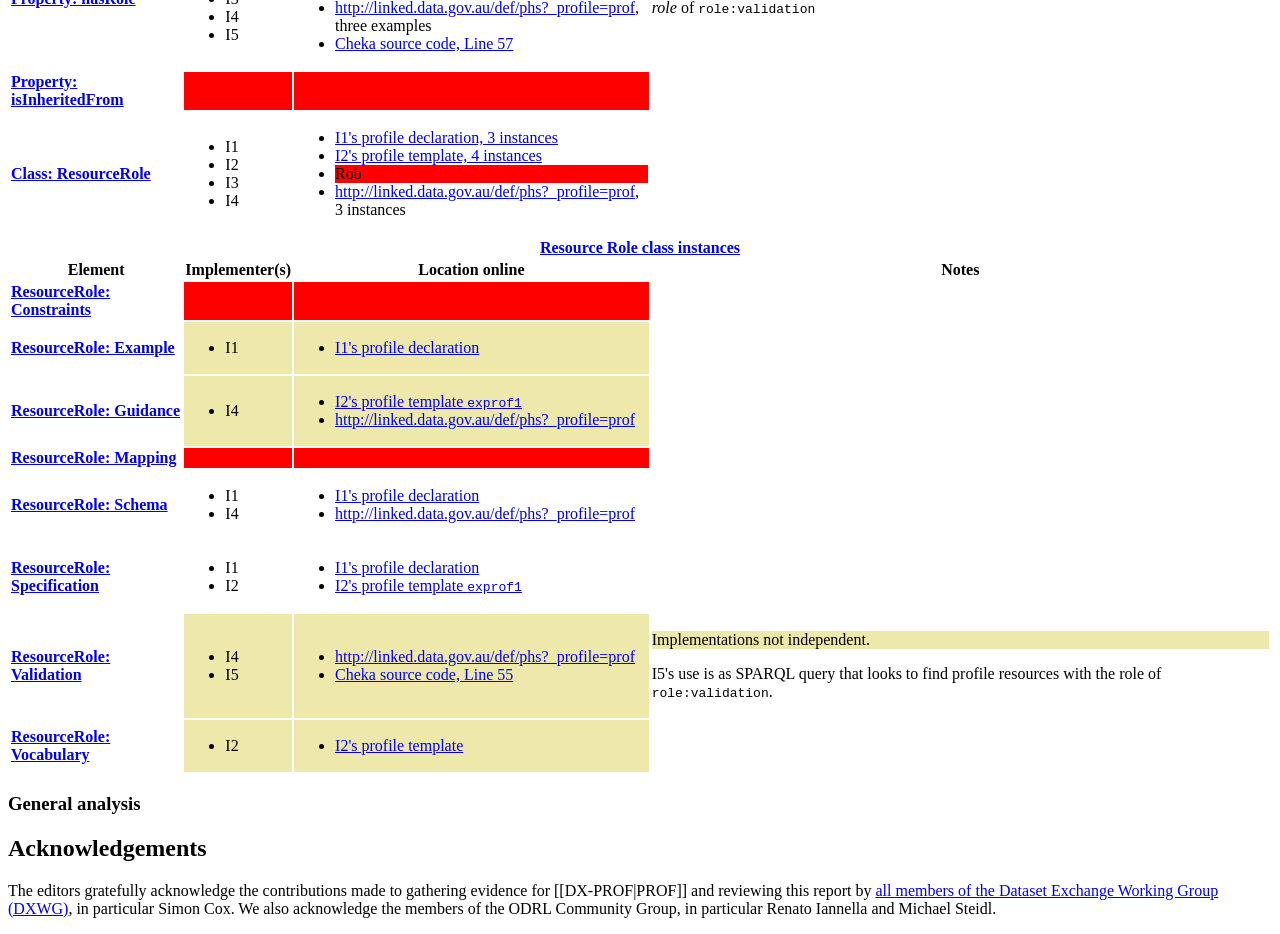
==== commit b7b1f18c: "I5 uses added" ====
--- a/prof-implementation-report/index.html
+++ b/prof-implementation-report/index.html
@@ -232,7 +232,7 @@
           <a href="https://github.com/surroundaustralia/cheka">https://github.com/surroundaustralia/cheka</a>
         </td>
       </tr>
-      <tr>
+      <tr style="background-color:palegoldenrod;">
         <td><strong>I6</strong></td>
         <td>W3ID Profiles Catalogue</td>
         <td>
@@ -310,6 +310,7 @@
               <li>I2</li>
               <li>I3</li>
               <li>I4</li>
+              <li>I5</li>
             </ul>
           </td>
           <td>
@@ -318,9 +319,10 @@
               <li><a href="https://w3c.github.io/odrl/profile-bp/#profilevocab">I2's example of "The ODRL Core Profile Version 2.2" as a <code>dct:Standard</code></a></li>
               <li style="background-color:red">Rob</li>
               <li><a href="http://linked.data.gov.au/def/phs?_profile=prof">http://linked.data.gov.au/def/phs?_profile=prof</a></li>
-            </ul>
-          </td>
-          <td></td>
+              <li><a href="https://github.com/surroundaustralia/cheka/blob/master/cheka/cheka.py#L56">Cheka source code, Line 56</a></li>
+            </ul>
+          </td>
+          <td>>I5's use is within a SPARQL query looks for resources from a profiles, possibly within a hierarchy, via this property.</td>
         </tr>
         <tr>
           <td><strong><a href="https://www.w3.org/TR/dx-prof/#Property:isProfileOf">Property: isProfileOf</a></strong></td>
@@ -330,6 +332,7 @@
               <li>I2</li>
               <li>I3</li>
               <li>I4</li>
+              <li>I5</li>
             </ul>
           </td>
           <td>
@@ -338,9 +341,10 @@
               <li><a href="https://w3c.github.io/odrl/profile-bp/#profilevocab">I2's profile template <code>exprof1:Profile</code></a></li>
               <li style="background-color:red">Rob</li>
               <li><a href="http://linked.data.gov.au/def/phs?_profile=prof">http://linked.data.gov.au/def/phs?_profile=prof</a></li>
-            </ul>
-          </td>
-          <td></td>
+              <li><a href="https://github.com/surroundaustralia/cheka/blob/master/cheka/cheka.py#L55">Cheka source code, Line 55</a></li>
+            </ul>
+          </td>
+          <td>I5's use is as SPARQL query that follows <code>prof:isProfileOf</code> path chains</td>
         </tr>
         <tr>
           <td><strong><a href="https://www.w3.org/TR/dx-prof/#Property:isTransitiveProfileOf">Property: isTransitiveProfileOf</a></strong></td>
@@ -396,6 +400,7 @@
               <li>I2</li>
               <li>I3</li>
               <li>I4</li>
+              <li>I5</li>
             </ul>
           </td>
           <td>
@@ -404,9 +409,10 @@
               <li><a href="https://w3c.github.io/odrl/profile-bp/#profilevocab">I2's profile template, multiple uses</a></li>
               <li style="background-color:red">Rob</li>
               <li><a href="http://linked.data.gov.au/def/phs?_profile=prof">http://linked.data.gov.au/def/phs?_profile=prof</a></li>
-            </ul>
-          </td>
-          <td></td>
+              <li><a href="https://github.com/surroundaustralia/cheka/blob/master/cheka/cheka.py#L55">Cheka source code, Line 55</a></li>
+            </ul>
+          </td>
+          <td>I5's SPARQL query looks for validation files stored either locally, within a profiles repository, or remotely.</td>
         </tr>
         <tr>
           <td><strong><a href="https://www.w3.org/TR/dx-prof/#Property:conformsTo">Property: dct:conformsTo</a></strong></td>
@@ -452,6 +458,7 @@
               <li>I2</li>
               <li>I3</li>
               <li>I4</li>
+              <li>I5</li>
             </ul>
           </td>
           <td>
@@ -460,9 +467,10 @@
               <li><a href="https://w3c.github.io/odrl/profile-bp/#profilevocab">I2's profile template, two examples</a></li>
               <li style="background-color:red">Rob</li>
               <li><a href="http://linked.data.gov.au/def/phs?_profile=prof">http://linked.data.gov.au/def/phs?_profile=prof</a>, three examples</li>
-            </ul>
-          </td>
-          <td></td>
+              <li><a href="https://github.com/surroundaustralia/cheka/blob/master/cheka/cheka.py#L57">Cheka source code, Line 57</a></li>
+            </ul>
+          </td>
+          <td>I5's use is as a SPARQL query that looks to find <code>prof:ResourceDescriptor</code> instances with the <em>role</em> of <code>role:validation</code></td>
         </tr>
         <tr>
           <td><strong><a href="https://www.w3.org/TR/dx-prof/#Property:isInheritedFrom">Property: isInheritedFrom</a></strong></td>
@@ -588,14 +596,19 @@
           <td style="background-color:palegoldenrod;">
             <ul>
               <li>I4</li>
-            </ul>
-          </td>
-          <td style="background-color:palegoldenrod;">
-            <ul>
-              <li><a href="http://linked.data.gov.au/def/phs?_profile=prof">http://linked.data.gov.au/def/phs?_profile=prof</a></li>
-            </ul>
-          </td>
-          <td></td>
+              <li>I5</li>
+            </ul>
+          </td>
+          <td style="background-color:palegoldenrod;">
+            <ul>
+              <li><a href="http://linked.data.gov.au/def/phs?_profile=prof">http://linked.data.gov.au/def/phs?_profile=prof</a></li>
+              <li><a href="https://github.com/surroundaustralia/cheka/blob/master/cheka/cheka.py#L55">Cheka source code, Line 55</a></li>
+            </ul>
+          </td>
+          <td>
+            <p style="background-color:palegoldenrod;">Implementations not independent.</p>
+            <p>I5's use is as SPARQL query that looks to find profile resources with the role of <code>role:validation</code>.</p>
+          </td>
         </tr>
         <tr>
           <td><strong><a href="https://www.w3.org/TR/dx-prof/#ResourceRole:vocabulary">ResourceRole: Vocabulary</a></strong></td>
@@ -606,7 +619,7 @@
           </td>
           <td style="background-color:palegoldenrod;">
             <ul>
-              <li><a href="https://w3c.github.io/odrl/profile-bp/#profilevocab">I2's profile template <code>exprof1</code></a></li>
+              <li><a href="https://w3c.github.io/odrl/profile-bp/#profilevocab">I2's profile template</a></li>
             </ul>
           </td>
           <td></td>
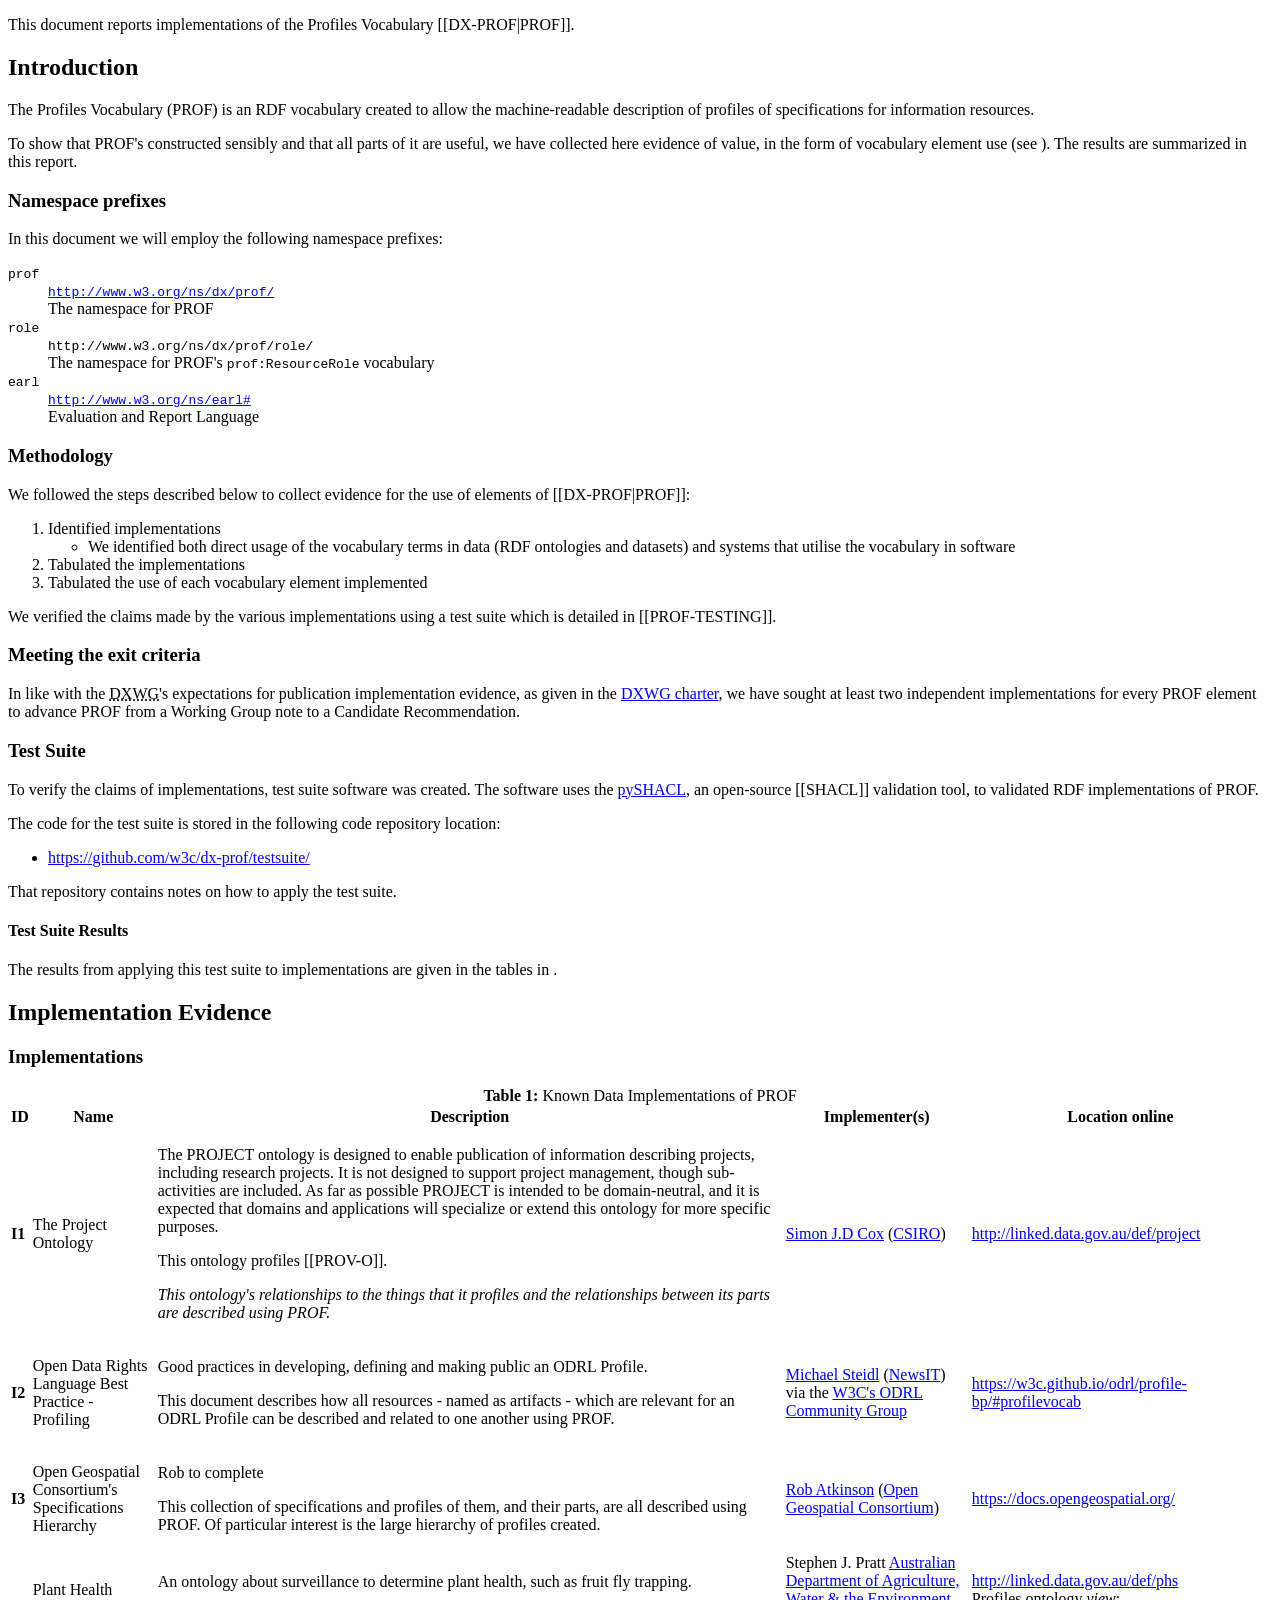
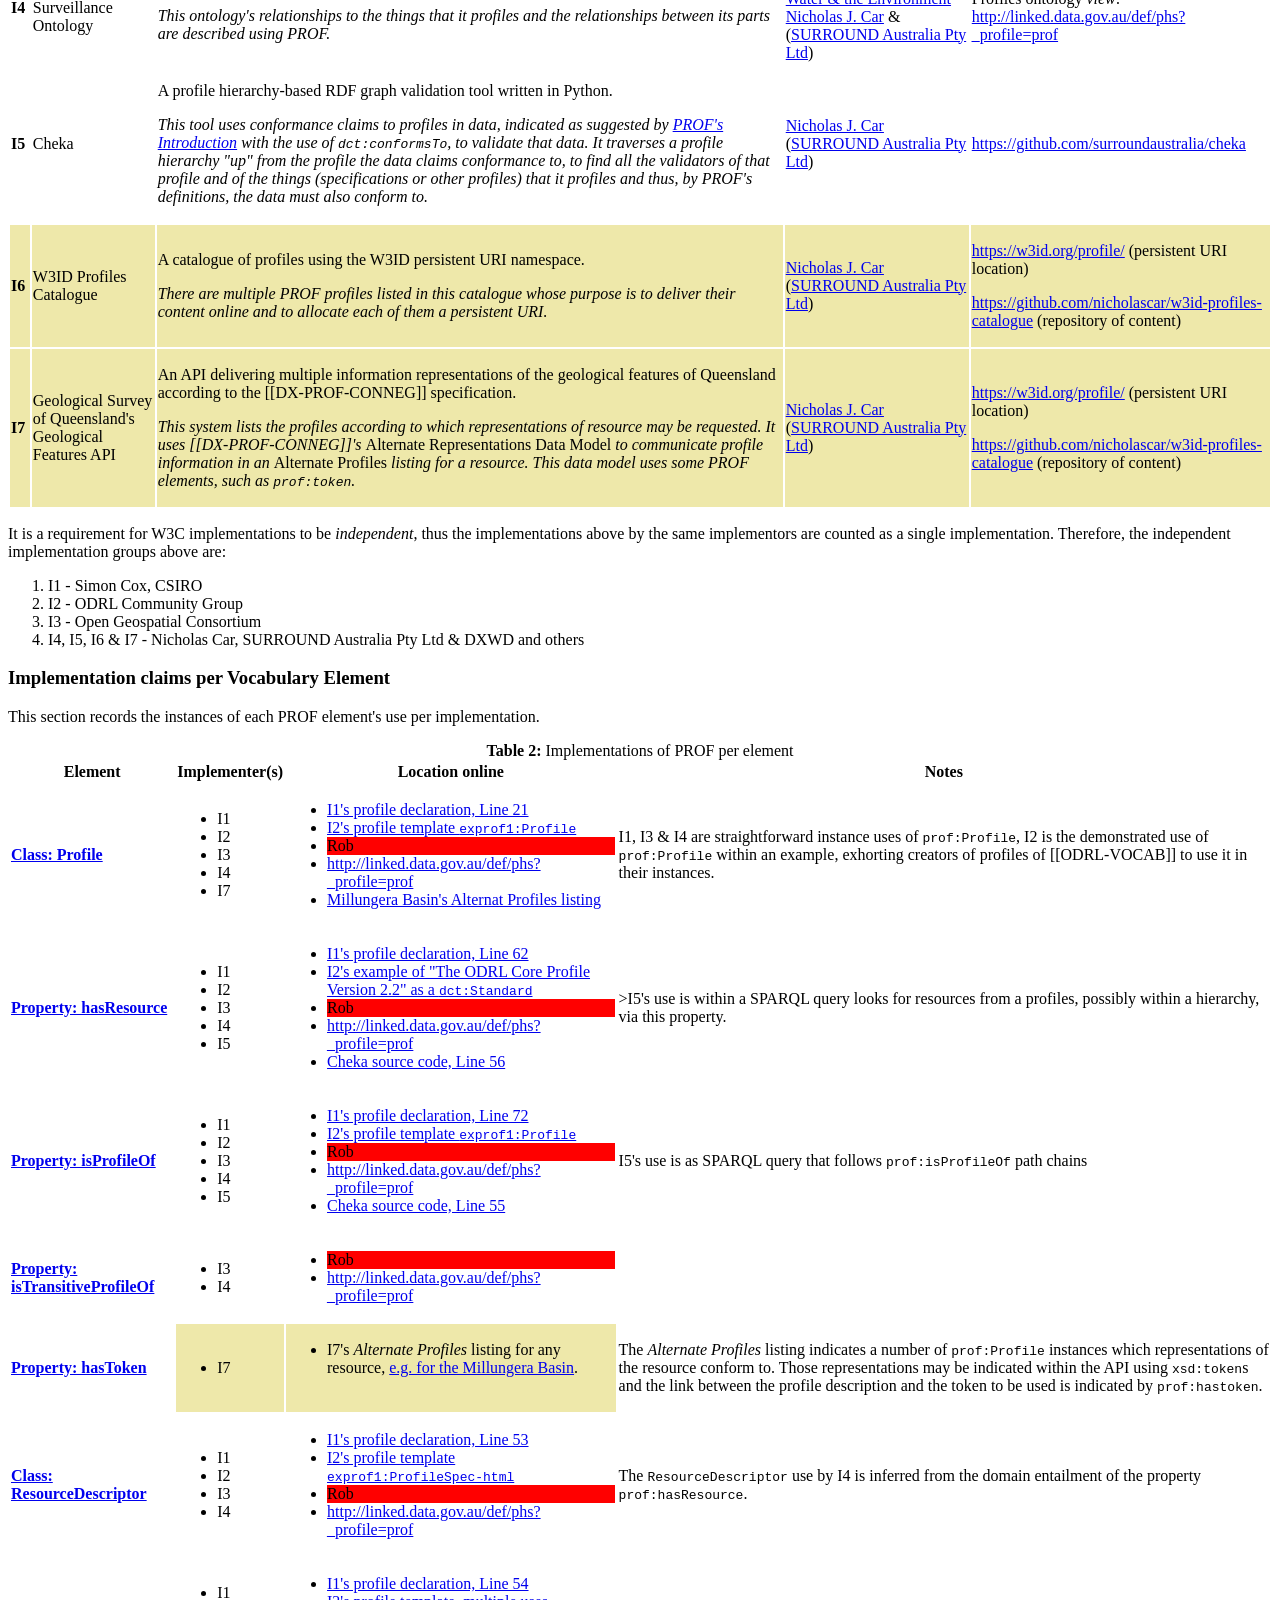
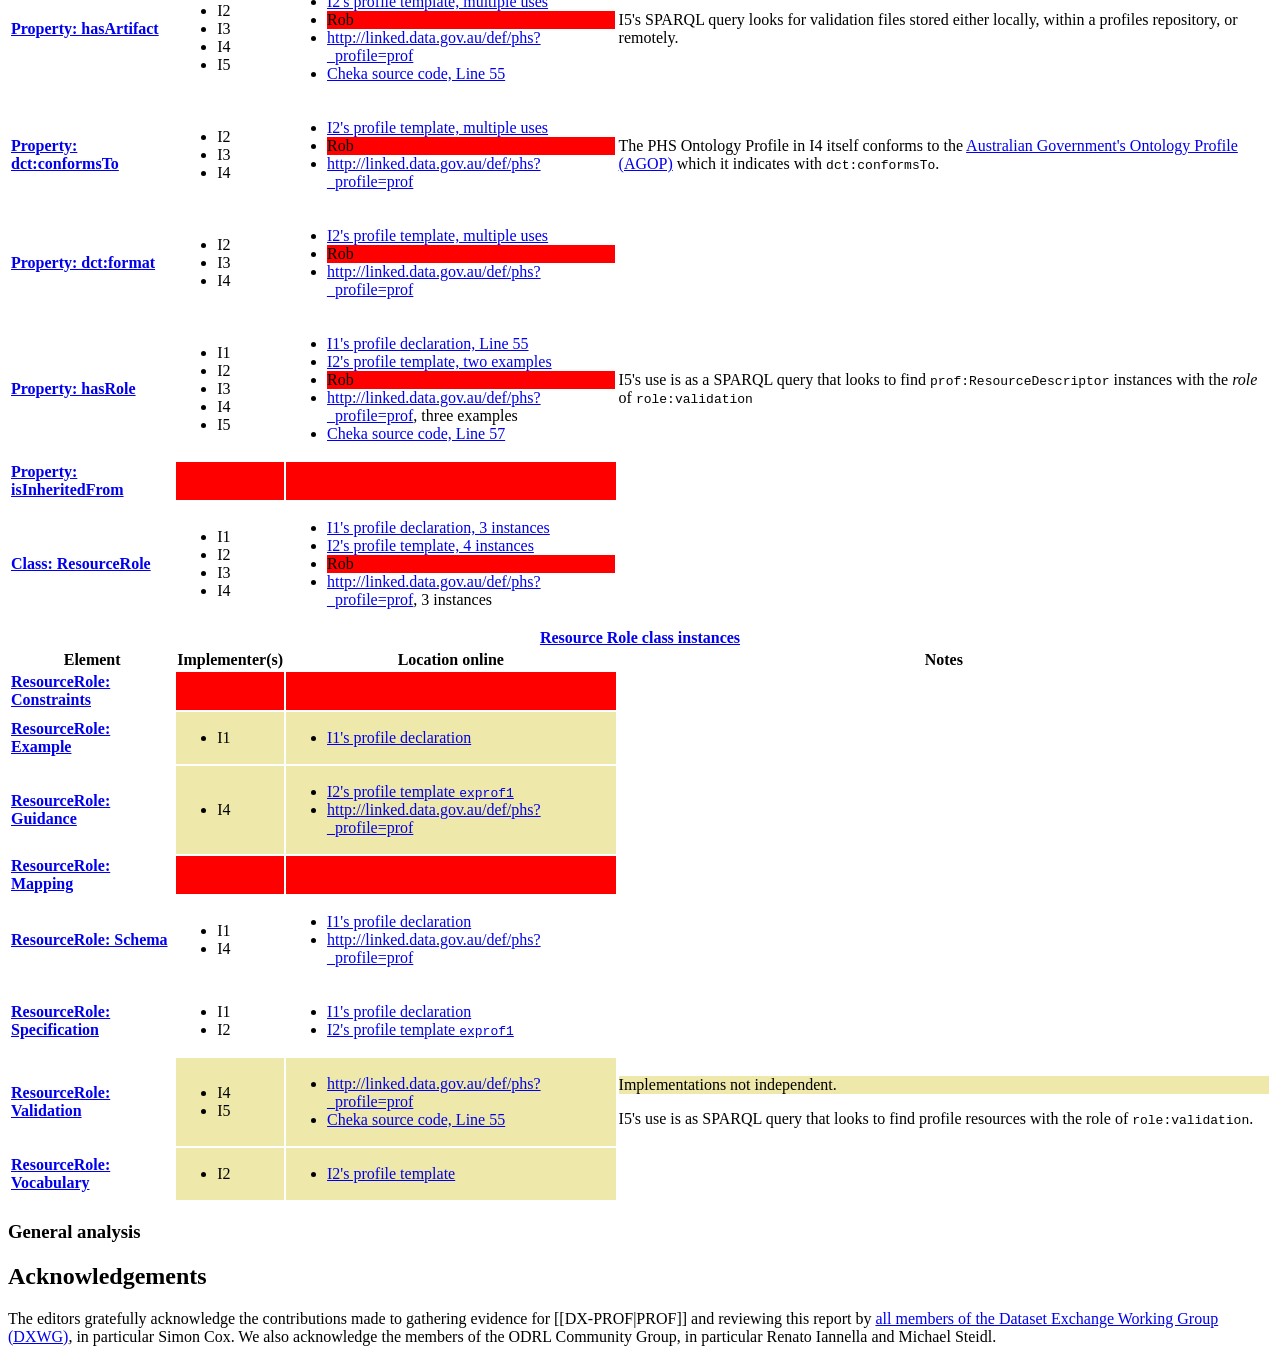
==== commit dd1dbcc0: "I7 added" ====
--- a/prof-implementation-report/index.html
+++ b/prof-implementation-report/index.html
@@ -236,10 +236,34 @@
         <td><strong>I6</strong></td>
         <td>W3ID Profiles Catalogue</td>
         <td>
-          <p>A cataologue of profiles using the W3ID persistent URI namespace.</p>
+          <p>A catalogue of profiles using the W3ID persistent URI namespace.</p>
           <p>
             <em>
               There are multiple PROF profiles listed in this catalogue whose purpose is to deliver their content online and to allocate each of them a persistent URI.
+            </em>
+          </p>
+        </td>
+        <td>
+          <a href="https://orcid.org/0000-0002-8742-7730">Nicholas J. Car</a>
+          (<a href="https://ssurroundaustralia.com">SURROUND Australia Pty Ltd</a>)
+        </td>
+        <td>
+          <p>
+            <a href="https://w3id.org/profile/">https://w3id.org/profile/</a> (persistent URI location)
+          </p>
+          <p>
+            <a href="https://github.com/nicholascar/w3id-profiles-catalogue">https://github.com/nicholascar/w3id-profiles-catalogue</a> (repository of content)
+          </p>
+        </td>
+      </tr>
+      <tr style="background-color:palegoldenrod;">
+        <td><strong>I7</strong></td>
+        <td>Geological Survey of Queensland's Geological Features API</td>
+        <td>
+          <p>An API delivering multiple information representations of the geological features of Queensland according to the [[DX-PROF-CONNEG]] specification.</p>
+          <p>
+            <em>
+              This system lists the profiles according to which representations of resource may be requested. It uses [[DX-PROF-CONNEG]]'s </em>Alternate Representations Data Model<em> to communicate profile information in an </em>Alternate Profiles<em> listing for a resource. This data model uses some PROF elements, such as <code>prof:token</code>.
             </em>
           </p>
         </td>
@@ -264,7 +288,7 @@
         <li>I1 - Simon Cox, CSIRO</li>
         <li>I2 - ODRL Community Group</li>
         <li>I3 - Open Geospatial Consortium</li>
-        <li>I4, I5 &amp; I6 - Nicholas Car, SURROUND Australia Pty Ltd &amp; DXWD and others</li>
+        <li>I4, I5, I6 &amp; I7 - Nicholas Car, SURROUND Australia Pty Ltd &amp; DXWD and others</li>
       </ol>
     </div>
   </section>
@@ -290,6 +314,7 @@
               <li>I2</li>
               <li>I3</li>
               <li>I4</li>
+              <li>I7</li>
             </ul>
           </td>
           <td>
@@ -298,6 +323,7 @@
               <li><a href="https://w3c.github.io/odrl/profile-bp/#profilevocab">I2's profile template <code>exprof1:Profile</code></a></li>
               <li style="background-color:red">Rob</li>
               <li><a href="http://linked.data.gov.au/def/phs?_profile=prof">http://linked.data.gov.au/def/phs?_profile=prof</a></li>
+              <li><a href="https://gsq.cat/qldgeofeatures/feature/MillungeraBasin?_profile=alt">Millungera Basin's Alternat Profiles listing</a></li>
             </ul>
           </td>
           <td>I1, I3 &amp; I4 are straightforward instance uses of <code>prof:Profile</code>, I2 is the demonstrated use of <code>prof:Profile</code> within an example, exhorting creators of profiles of [[ODRL-VOCAB]] to use it in their instances.</td>
@@ -364,13 +390,17 @@
         </tr>
         <tr>
           <td><strong><a href="https://www.w3.org/TR/dx-prof/#Property:hasToken">Property: hasToken</a></strong></td>
-          <td style="background-color:red;">
-            &nbsp;
-          </td>
-          <td style="background-color:red;">
-            &nbsp;
-          </td>
-          <td></td>
+          <td style="background-color:palegoldenrod;">
+            <ul>
+              <li>I7</li>
+            </ul>
+          </td>
+          <td style="background-color:palegoldenrod;">
+            <ul>
+              <li>I7's <em>Alternate Profiles</em> listing for any resource, <a href="https://gsq.cat/qldgeofeatures/feature/MillungeraBasin?_profile=alt">e.g. for the Millungera Basin</a>.</li>
+            </ul>&nbsp;
+          </td>
+          <td>The <em>Alternate Profiles</em> listing indicates a number of <code>prof:Profile</code> instances which representations of the resource conform to. Those representations may be indicated within the API using <code>xsd:token</code>s and the link between the profile description and the token to be used is indicated by <code>prof:hastoken</code>.</td>
         </tr>
         <tr>
           <td><strong><a href="https://www.w3.org/TR/dx-prof/#Class:ResourceDescriptor">Class: ResourceDescriptor</a></strong></td>
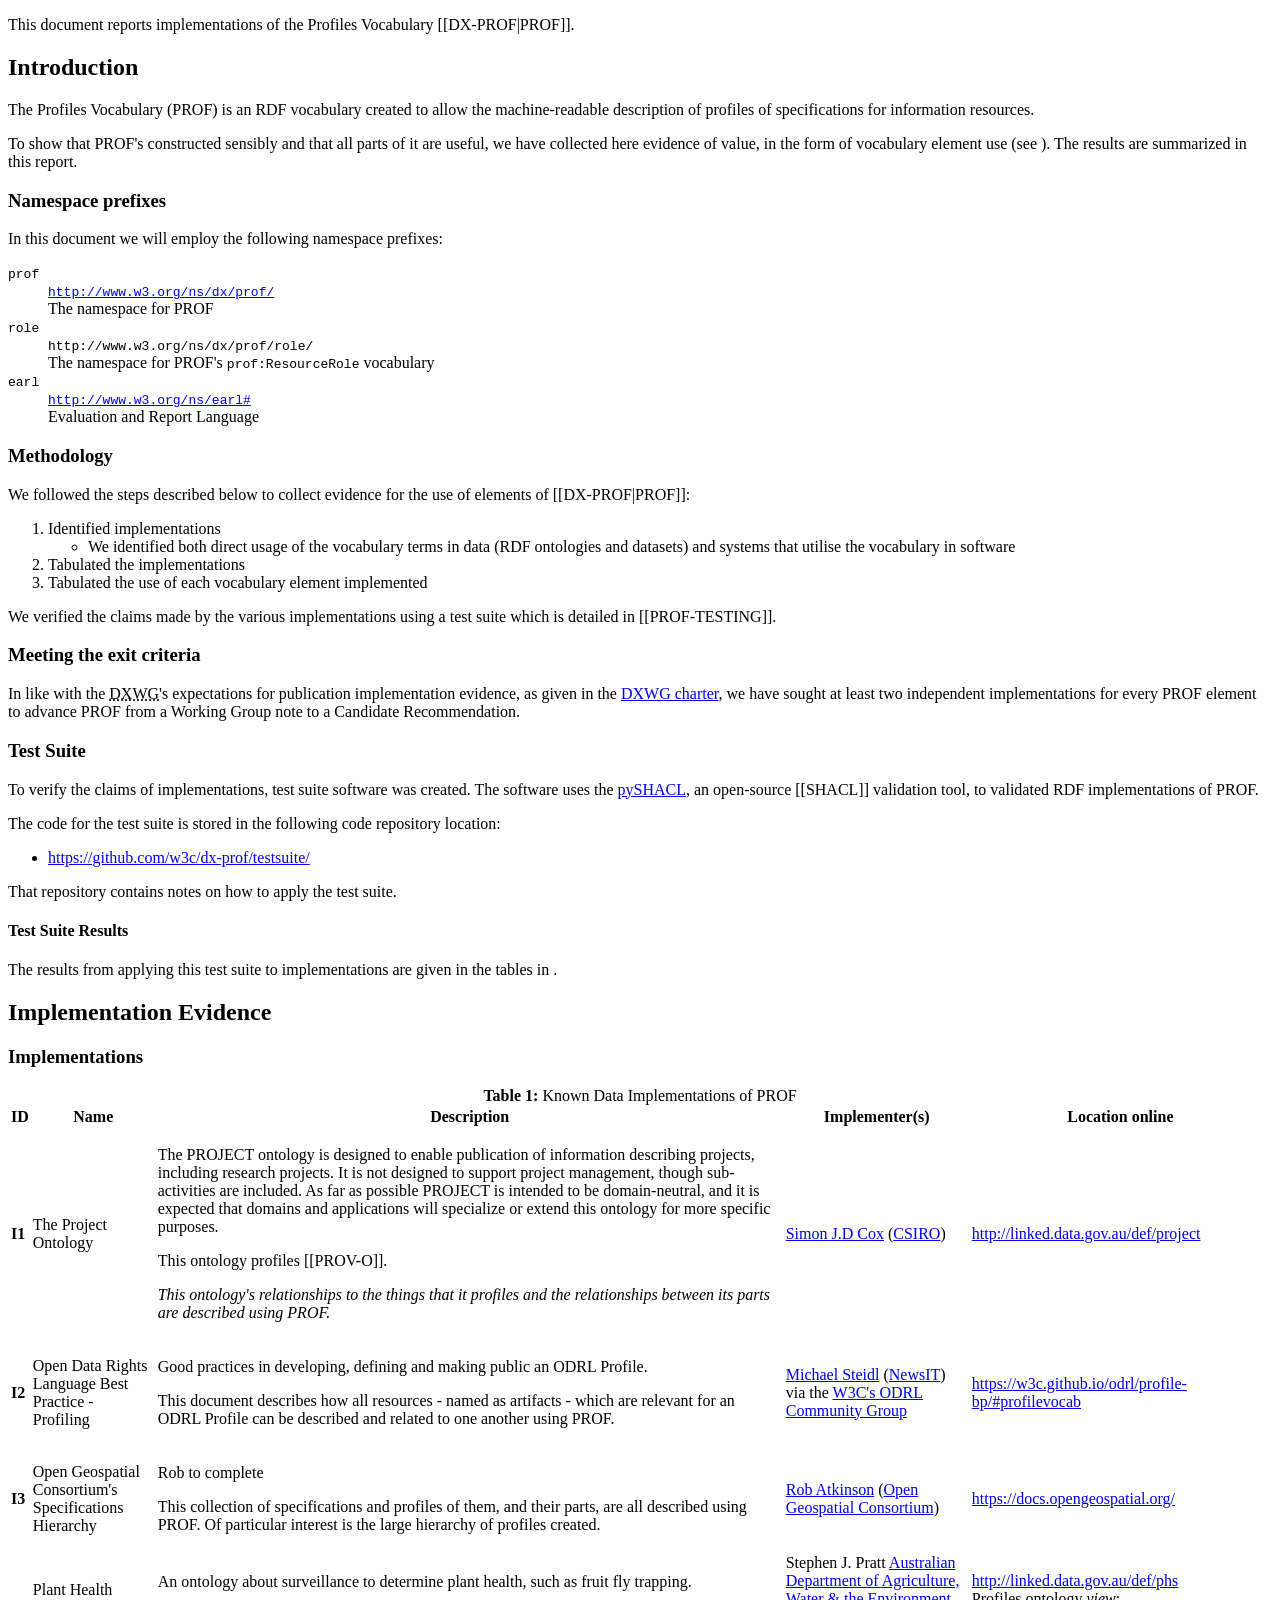
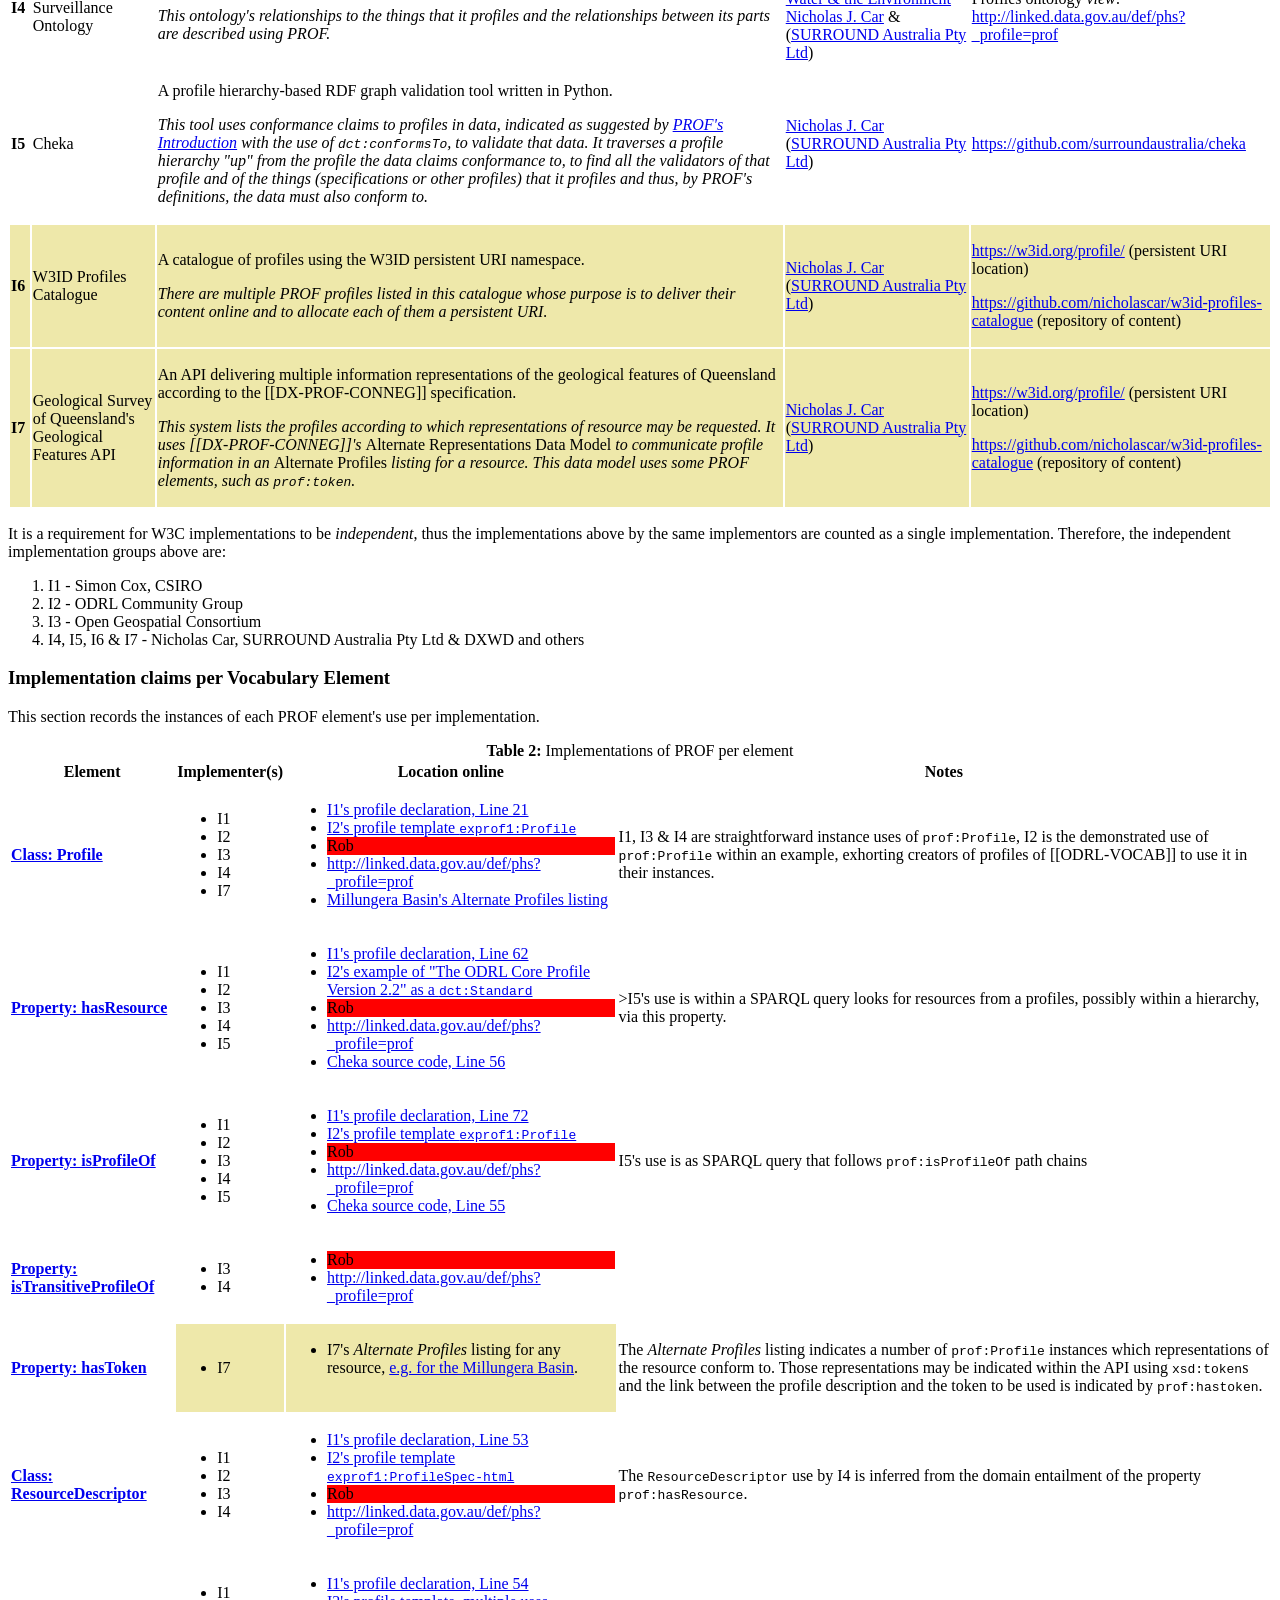
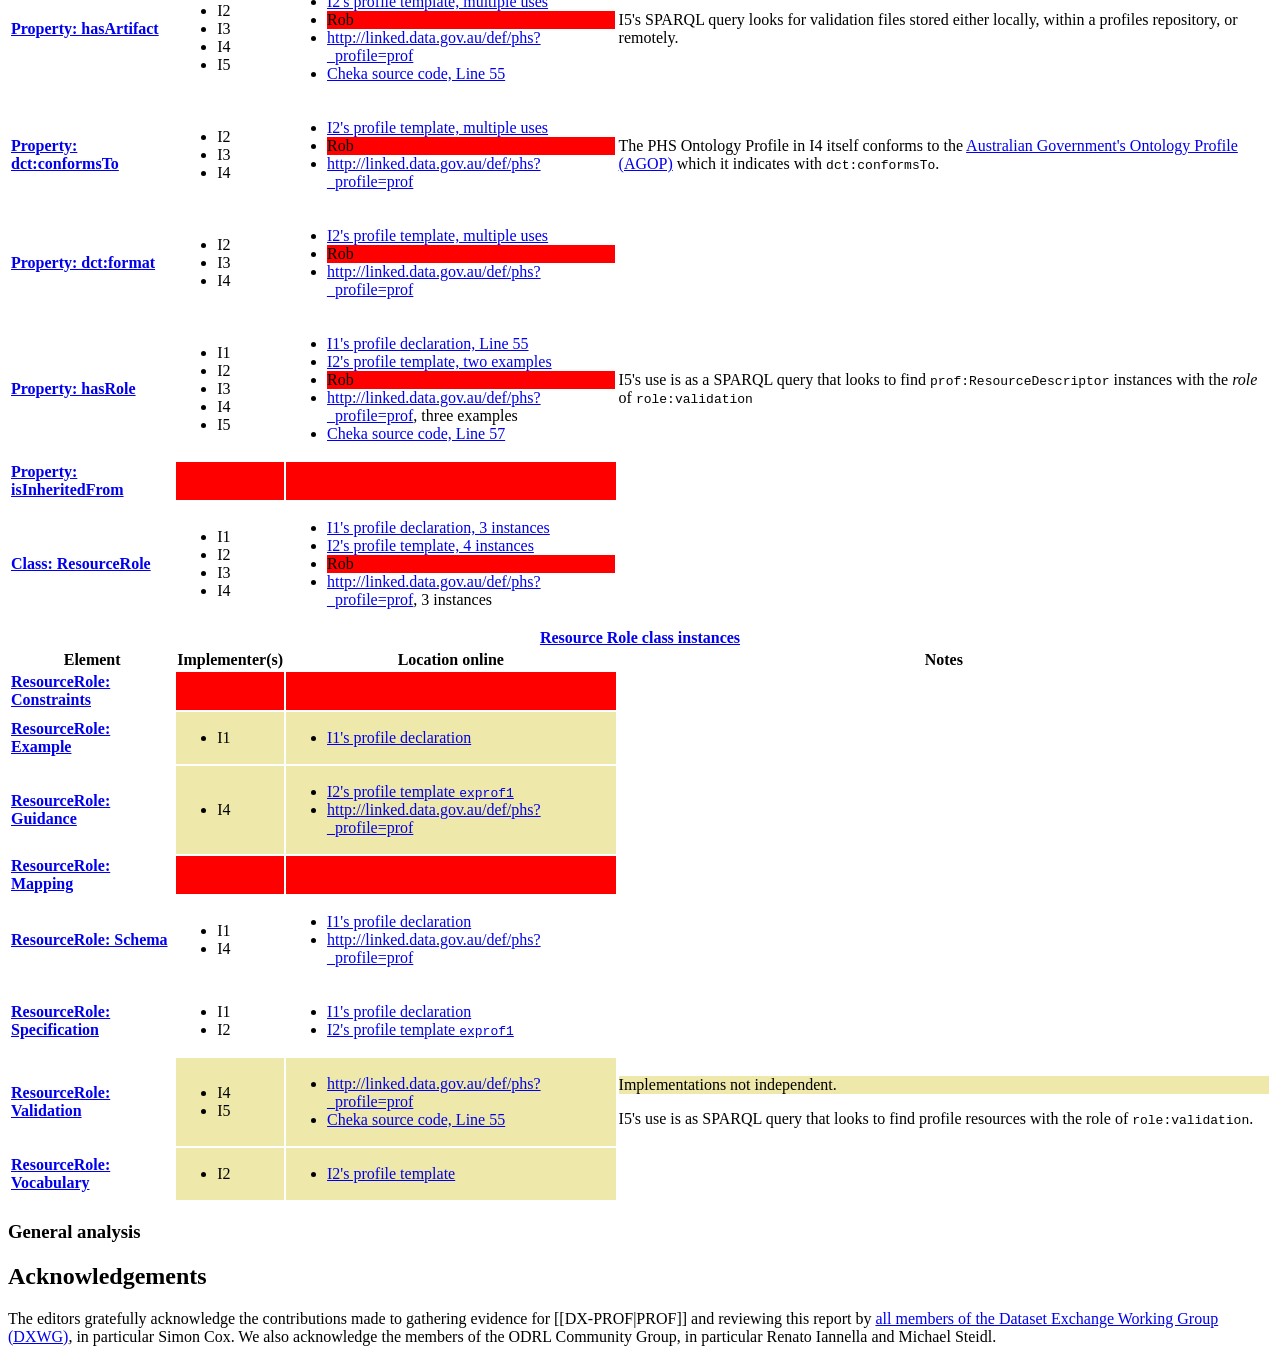
==== commit 17ae64a5: "typos" ====
--- a/prof-implementation-report/index.html
+++ b/prof-implementation-report/index.html
@@ -323,7 +323,7 @@
               <li><a href="https://w3c.github.io/odrl/profile-bp/#profilevocab">I2's profile template <code>exprof1:Profile</code></a></li>
               <li style="background-color:red">Rob</li>
               <li><a href="http://linked.data.gov.au/def/phs?_profile=prof">http://linked.data.gov.au/def/phs?_profile=prof</a></li>
-              <li><a href="https://gsq.cat/qldgeofeatures/feature/MillungeraBasin?_profile=alt">Millungera Basin's Alternat Profiles listing</a></li>
+              <li><a href="https://gsq.cat/qldgeofeatures/feature/MillungeraBasin?_profile=alt">Millungera Basin's Alternate Profiles listing</a></li>
             </ul>
           </td>
           <td>I1, I3 &amp; I4 are straightforward instance uses of <code>prof:Profile</code>, I2 is the demonstrated use of <code>prof:Profile</code> within an example, exhorting creators of profiles of [[ODRL-VOCAB]] to use it in their instances.</td>
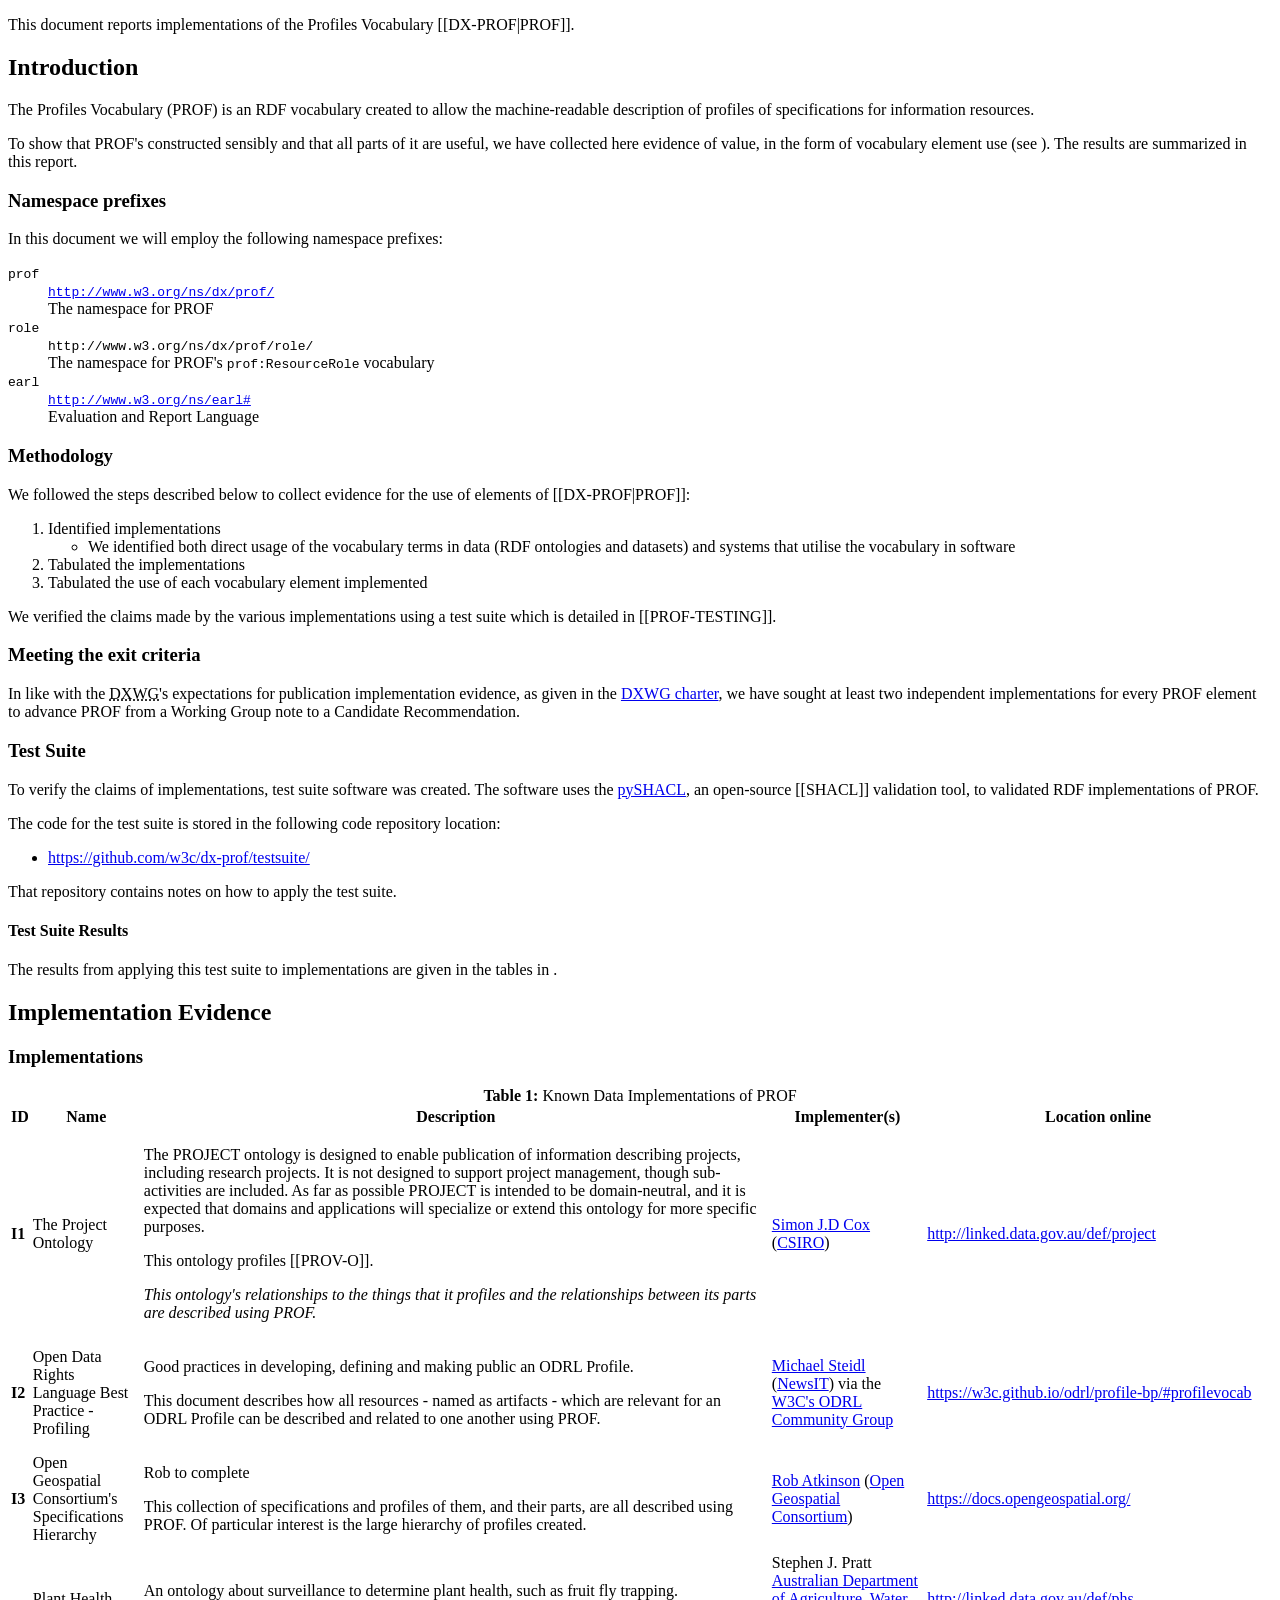
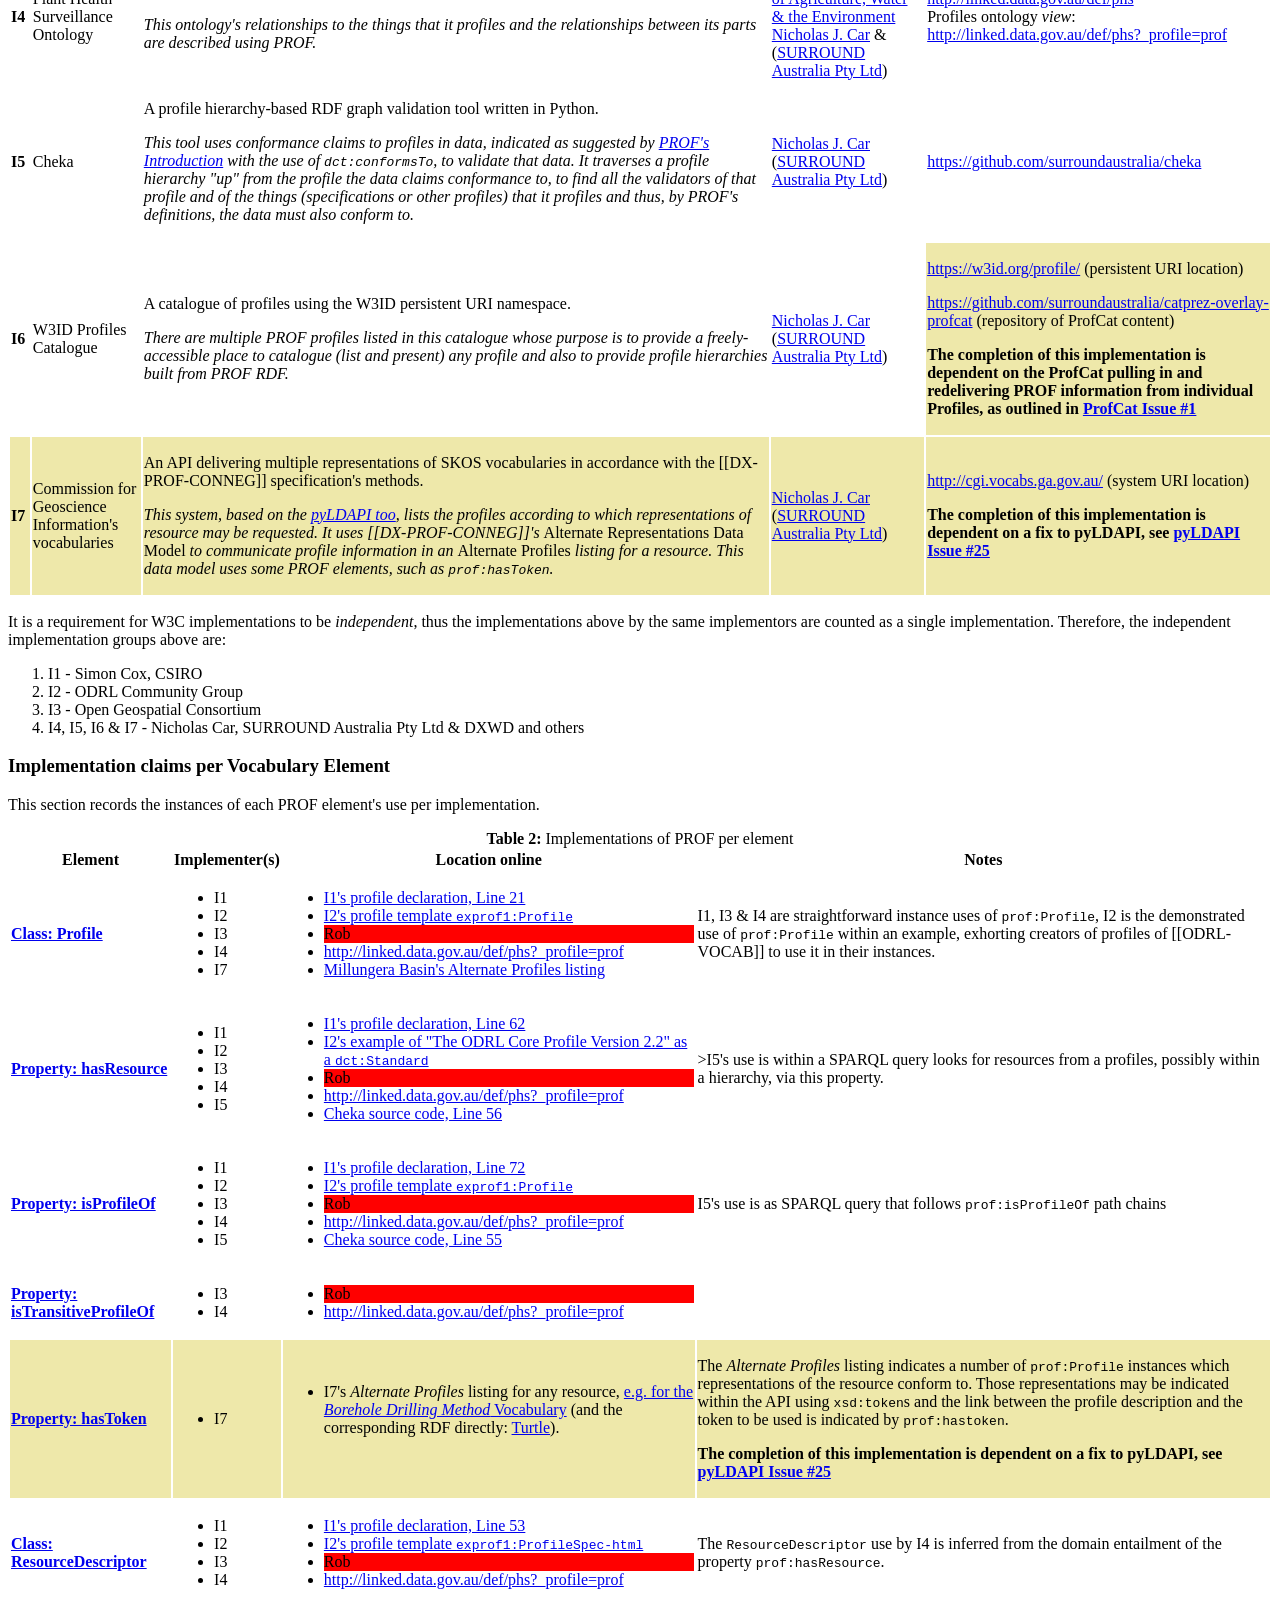
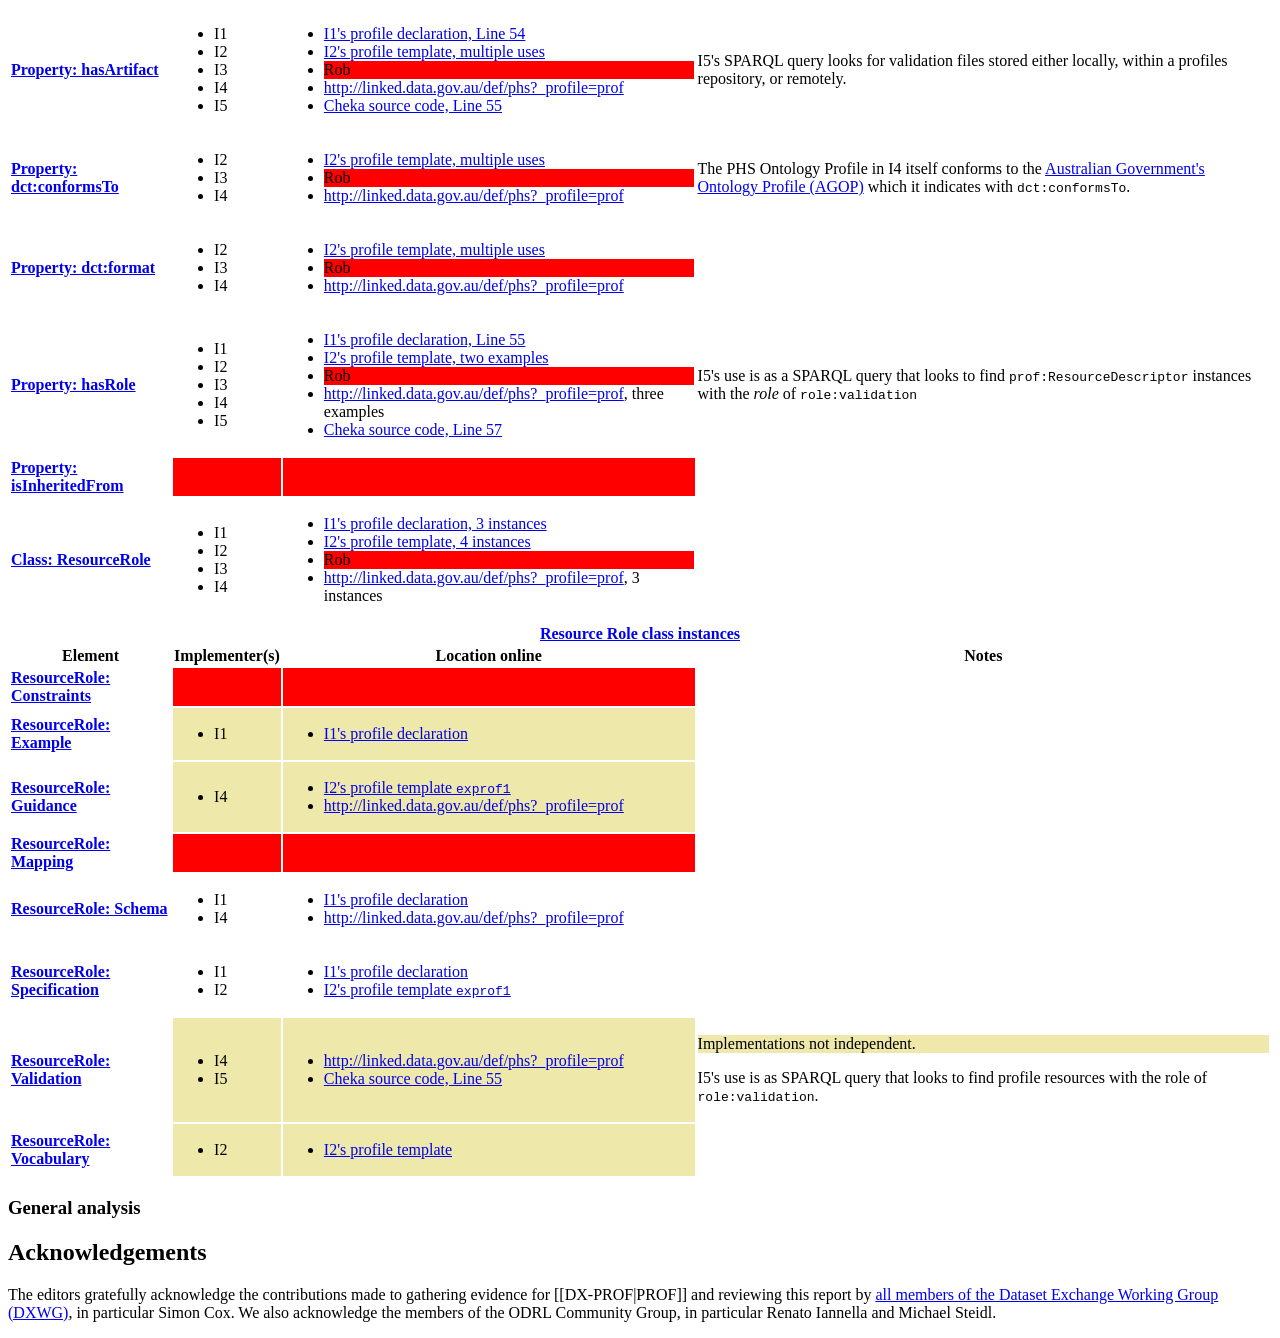
==== commit 09ac5f04: "updated Impls, inc dependent Issue notes" ====
--- a/prof-implementation-report/index.html
+++ b/prof-implementation-report/index.html
@@ -232,14 +232,14 @@
           <a href="https://github.com/surroundaustralia/cheka">https://github.com/surroundaustralia/cheka</a>
         </td>
       </tr>
-      <tr style="background-color:palegoldenrod;">
+      <tr>
         <td><strong>I6</strong></td>
         <td>W3ID Profiles Catalogue</td>
         <td>
           <p>A catalogue of profiles using the W3ID persistent URI namespace.</p>
           <p>
             <em>
-              There are multiple PROF profiles listed in this catalogue whose purpose is to deliver their content online and to allocate each of them a persistent URI.
+              There are multiple PROF profiles listed in this catalogue whose purpose is to provide a freely-accessible place to catalogue (list and present) any profile and also to provide profile hierarchies built from PROF RDF.
             </em>
           </p>
         </td>
@@ -247,23 +247,24 @@
           <a href="https://orcid.org/0000-0002-8742-7730">Nicholas J. Car</a>
           (<a href="https://ssurroundaustralia.com">SURROUND Australia Pty Ltd</a>)
         </td>
-        <td>
+        <td  style="background-color:palegoldenrod;">
           <p>
             <a href="https://w3id.org/profile/">https://w3id.org/profile/</a> (persistent URI location)
           </p>
           <p>
-            <a href="https://github.com/nicholascar/w3id-profiles-catalogue">https://github.com/nicholascar/w3id-profiles-catalogue</a> (repository of content)
-          </p>
+            <a href="https://github.com/surroundaustralia/catprez-overlay-profcat">https://github.com/surroundaustralia/catprez-overlay-profcat</a> (repository of ProfCat content)
+          </p>
+          <p style="font-weight:bold;">The completion of this implementation is dependent on the ProfCat pulling in and redelivering PROF information from individual Profiles, as outlined in <a href="https://github.com/surroundaustralia/catprez-overlay-profcat/issues/1">ProfCat Issue #1</a></p>
         </td>
       </tr>
       <tr style="background-color:palegoldenrod;">
         <td><strong>I7</strong></td>
-        <td>Geological Survey of Queensland's Geological Features API</td>
-        <td>
-          <p>An API delivering multiple information representations of the geological features of Queensland according to the [[DX-PROF-CONNEG]] specification.</p>
+        <td>Commission for Geoscience Information's vocabularies</td>
+        <td>
+          <p>An API delivering multiple representations of SKOS vocabularies in accordance with the [[DX-PROF-CONNEG]] specification's methods.</p>
           <p>
             <em>
-              This system lists the profiles according to which representations of resource may be requested. It uses [[DX-PROF-CONNEG]]'s </em>Alternate Representations Data Model<em> to communicate profile information in an </em>Alternate Profiles<em> listing for a resource. This data model uses some PROF elements, such as <code>prof:token</code>.
+              This system, based on the <a href="https://pypi.org/project/pyldapi/">pyLDAPI too</a>, lists the profiles according to which representations of resource may be requested. It uses [[DX-PROF-CONNEG]]'s </em>Alternate Representations Data Model<em> to communicate profile information in an </em>Alternate Profiles<em> listing for a resource. This data model uses some PROF elements, such as <code>prof:hasToken</code>.
             </em>
           </p>
         </td>
@@ -273,11 +274,9 @@
         </td>
         <td>
           <p>
-            <a href="https://w3id.org/profile/">https://w3id.org/profile/</a> (persistent URI location)
-          </p>
-          <p>
-            <a href="https://github.com/nicholascar/w3id-profiles-catalogue">https://github.com/nicholascar/w3id-profiles-catalogue</a> (repository of content)
-          </p>
+            <a href="http://cgi.vocabs.ga.gov.au/">http://cgi.vocabs.ga.gov.au/</a> (system URI location)
+          </p>
+          <p style="font-weight:bold;">The completion of this implementation is dependent on a fix to pyLDAPI, see <a href="https://github.com/RDFLib/pyLDAPI/issues/25">pyLDAPI Issue #25</a></p>
         </td>
       </tr>
       </tbody>
@@ -389,7 +388,7 @@
           <td></td>
         </tr>
         <tr>
-          <td><strong><a href="https://www.w3.org/TR/dx-prof/#Property:hasToken">Property: hasToken</a></strong></td>
+          <td style="background-color:palegoldenrod;"><strong><a href="https://www.w3.org/TR/dx-prof/#Property:hasToken">Property: hasToken</a></strong></td>
           <td style="background-color:palegoldenrod;">
             <ul>
               <li>I7</li>
@@ -397,10 +396,13 @@
           </td>
           <td style="background-color:palegoldenrod;">
             <ul>
-              <li>I7's <em>Alternate Profiles</em> listing for any resource, <a href="https://gsq.cat/qldgeofeatures/feature/MillungeraBasin?_profile=alt">e.g. for the Millungera Basin</a>.</li>
+              <li>I7's <em>Alternate Profiles</em> listing for any resource, <a href="http://resource.geosciml.org/classifierscheme/cgi/2016.01/boreholedrillingmethod&_profile=alt">e.g. for the <em>Borehole Drilling Method</em> Vocabulary</a> (and the corresponding RDF directly: <a href="http://resource.geosciml.org/classifierscheme/cgi/2016.01/boreholedrillingmethod&_profile=alt&_mediatype=text/turtle">Turtle</a>).</li>
             </ul>&nbsp;
           </td>
-          <td>The <em>Alternate Profiles</em> listing indicates a number of <code>prof:Profile</code> instances which representations of the resource conform to. Those representations may be indicated within the API using <code>xsd:token</code>s and the link between the profile description and the token to be used is indicated by <code>prof:hastoken</code>.</td>
+          <td  style="background-color:palegoldenrod;">
+            <p>The <em>Alternate Profiles</em> listing indicates a number of <code>prof:Profile</code> instances which representations of the resource conform to. Those representations may be indicated within the API using <code>xsd:token</code>s and the link between the profile description and the token to be used is indicated by <code>prof:hastoken</code>.</p>
+          <p style="font-weight:bold;">The completion of this implementation is dependent on a fix to pyLDAPI, see <a href="https://github.com/RDFLib/pyLDAPI/issues/25">pyLDAPI Issue #25</a></p>
+          </td>
         </tr>
         <tr>
           <td><strong><a href="https://www.w3.org/TR/dx-prof/#Class:ResourceDescriptor">Class: ResourceDescriptor</a></strong></td>
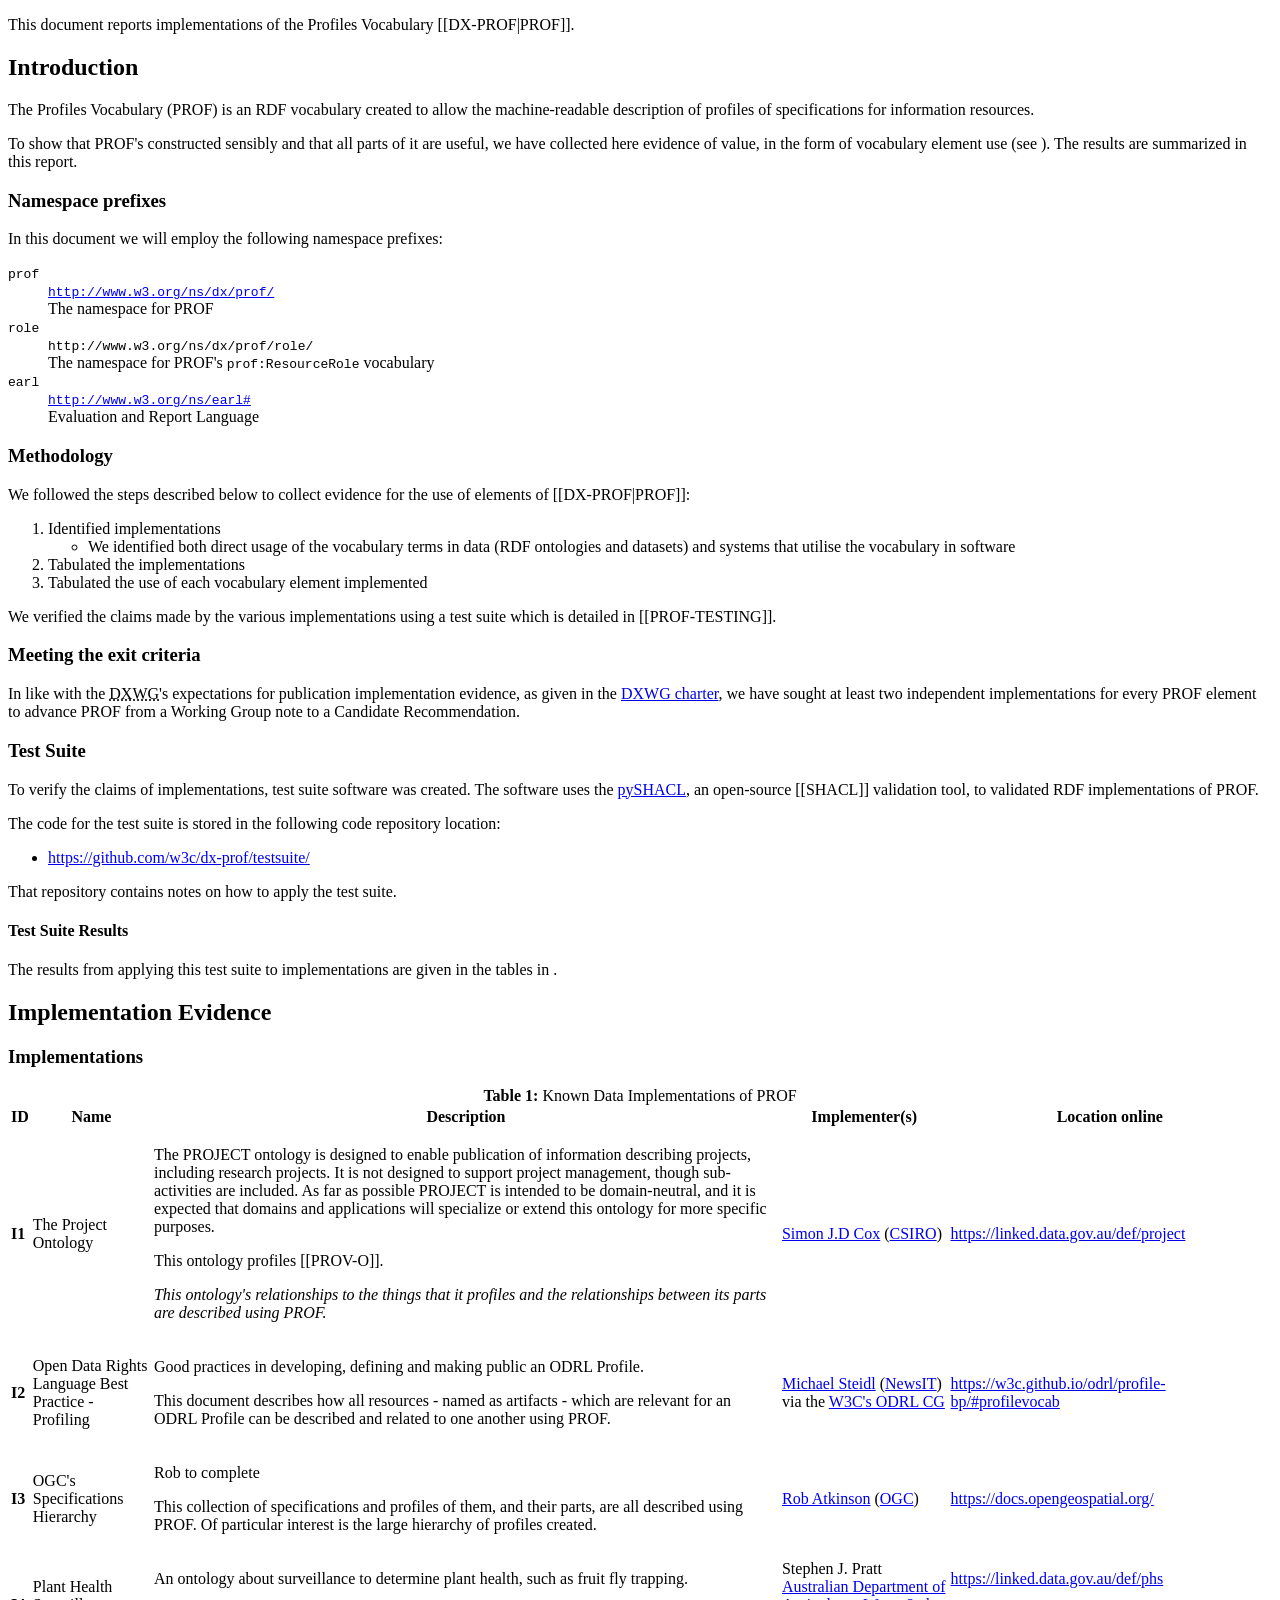
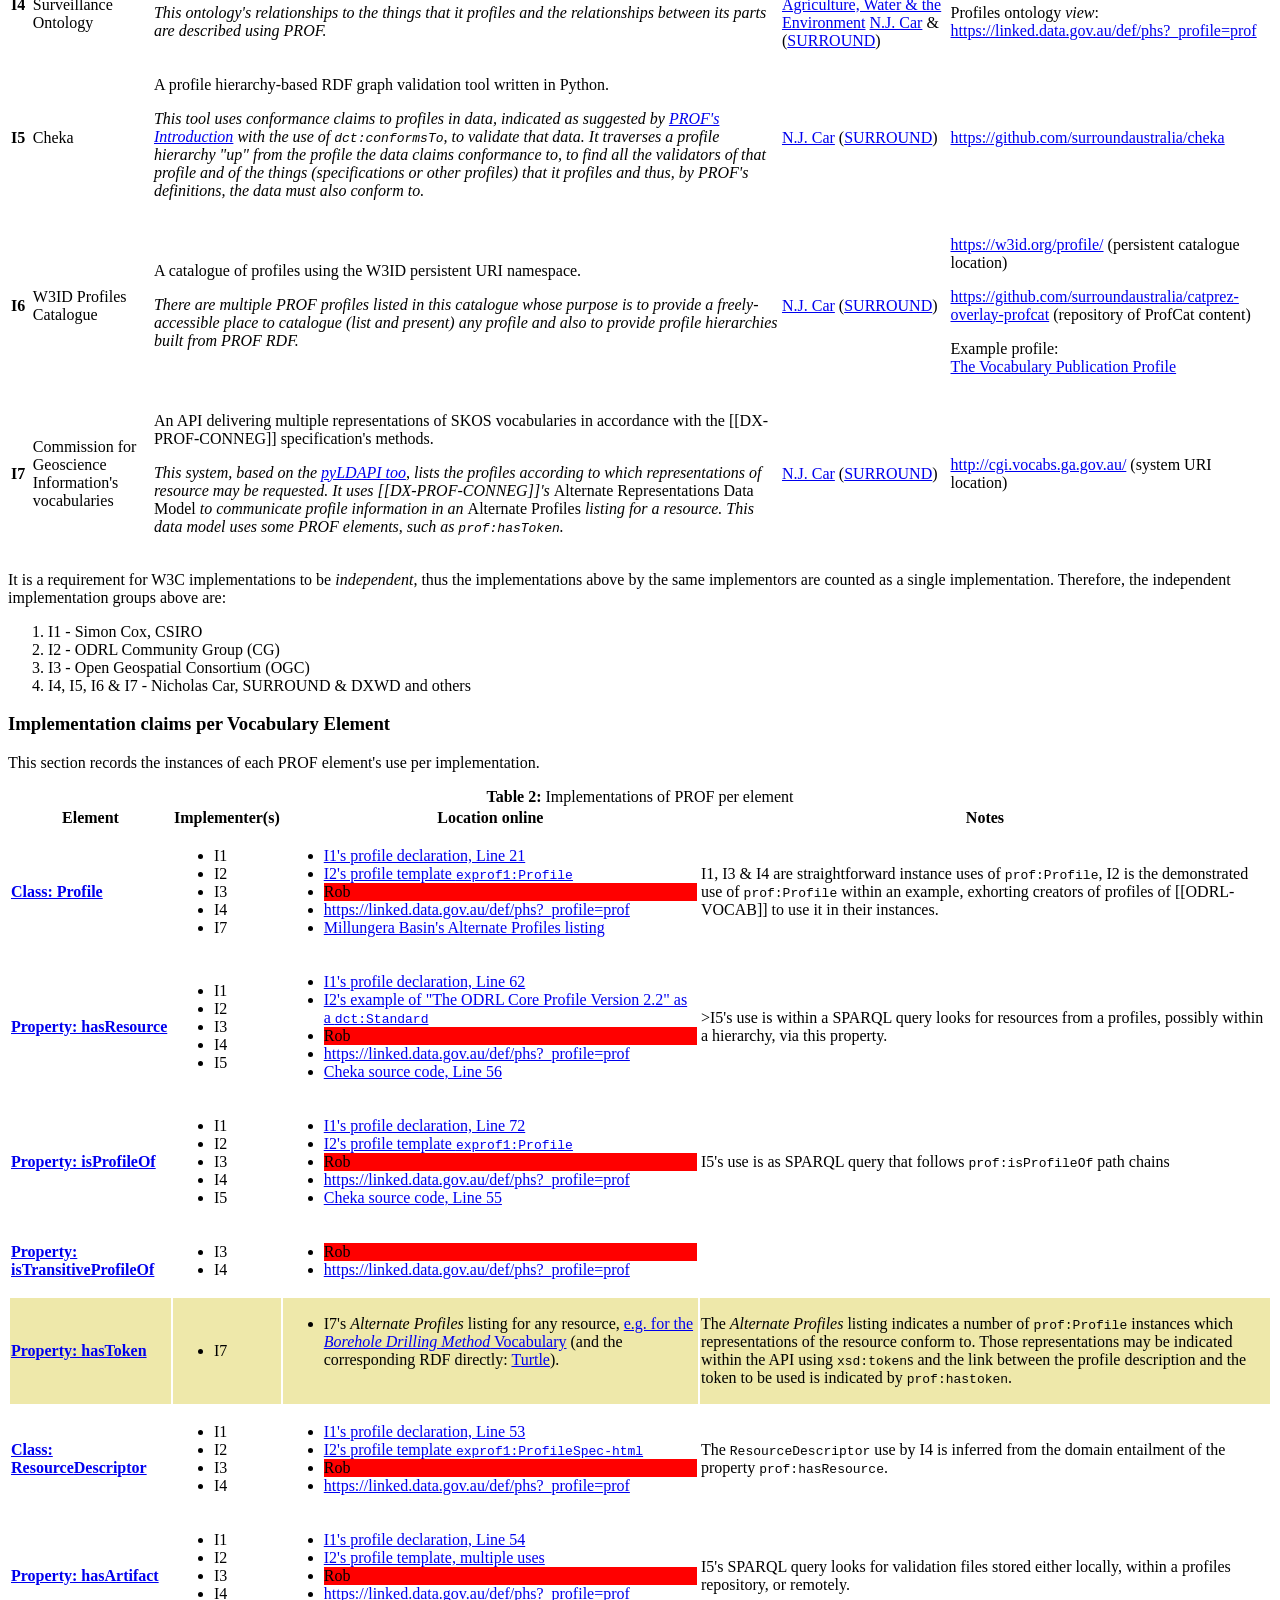
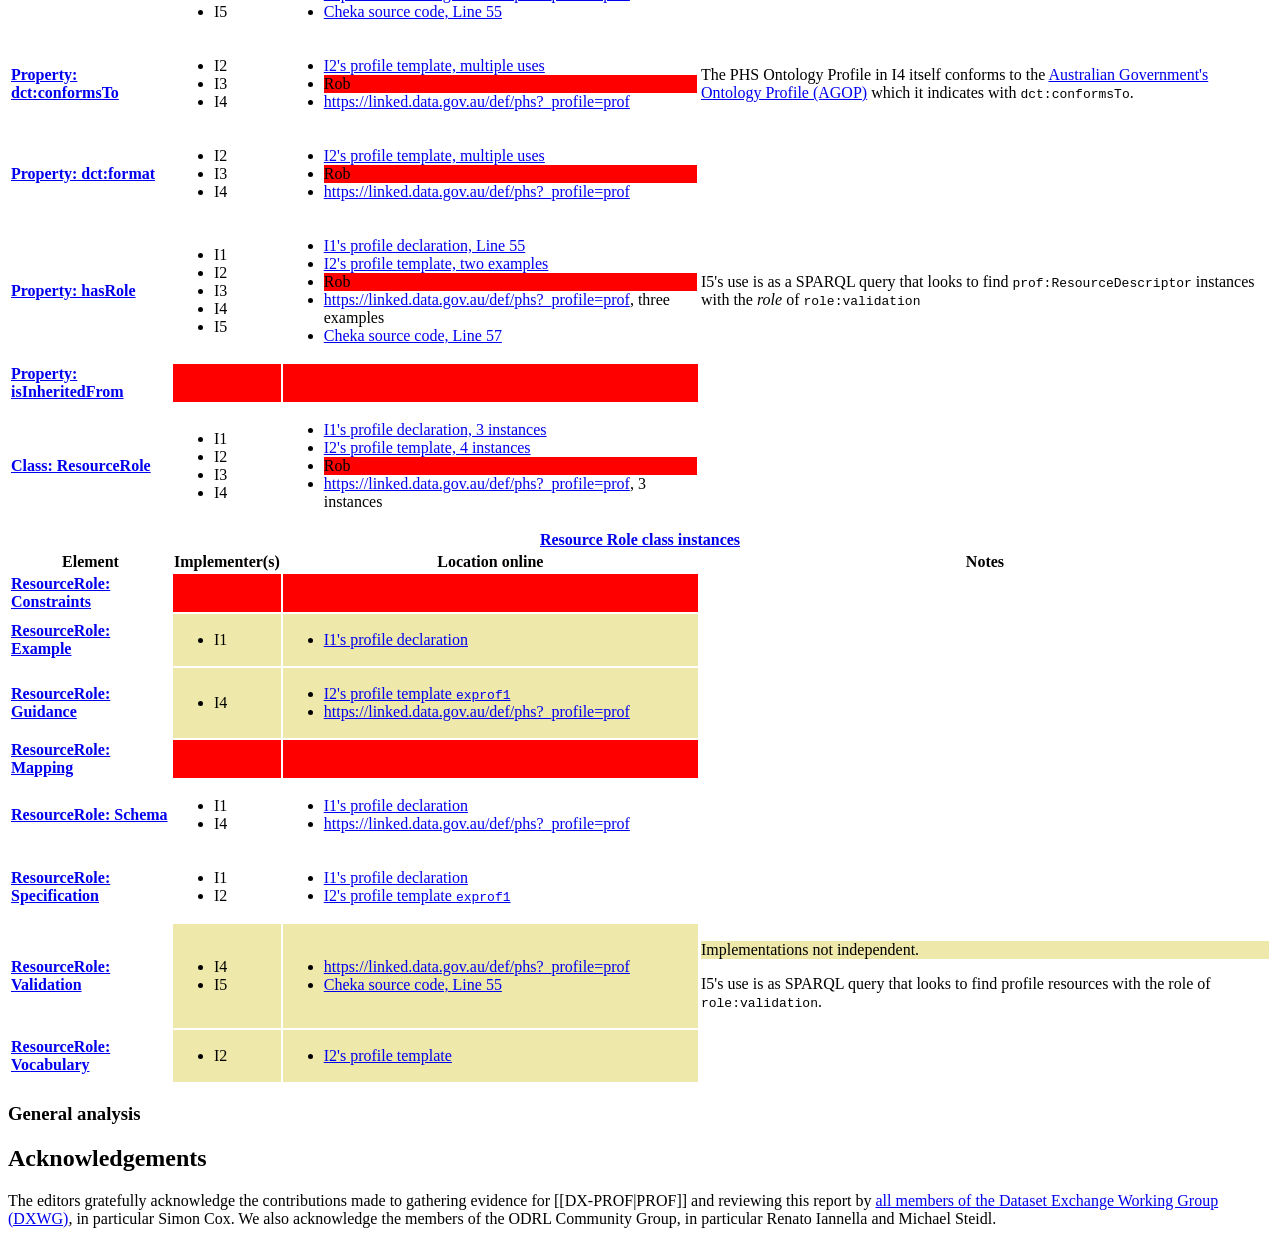
==== commit 2c94debc: "updated links to ProfCat" ====
--- a/prof-implementation-report/index.html
+++ b/prof-implementation-report/index.html
@@ -145,7 +145,7 @@
           (<a href="https://www.csiro.au">CSIRO</a>)
         </td>
         <td>
-          <a href="http://linked.data.gov.au/def/project">http://linked.data.gov.au/def/project</a>
+          <a href="https://linked.data.gov.au/def/project">https://linked.data.gov.au/def/project</a>
         </td>
       </tr>
       <tr>
@@ -162,7 +162,7 @@
         </td>
         <td>
           <a href="mailto:mwsteidl@newsit.biz">Michael Steidl</a> (<a href="https://newsit.biz">NewsIT</a>) via the
-          <a href="https://www.w3.org/community/odrl/">W3C's ODRL Community Group</a>
+          <a href="https://www.w3.org/community/odrl/">W3C's ODRL CG</a>
         </td>
         <td>
           <a href="https://w3c.github.io/odrl/profile-bp/#profilevocab">https://w3c.github.io/odrl/profile-bp/#profilevocab</a>
@@ -170,7 +170,7 @@
       </tr>
       <tr>
         <td><strong>I3</strong></td>
-        <td>Open Geospatial Consortium's Specifications Hierarchy</td>
+        <td>OGC's Specifications Hierarchy</td>
         <td>
           <p>
             Rob to complete
@@ -182,7 +182,7 @@
         </td>
         <td>
           <a href="https://orcid.org/0000-0002-7878-2693">Rob Atkinson</a>
-          (<a href="http://www.ogc.org">Open Geospatial Consortium</a>)
+          (<a href="http://www.ogc.org">OGC</a>)
         </td>
         <td>
           <a href="https://docs.opengeospatial.org/">https://docs.opengeospatial.org/</a>
@@ -201,12 +201,12 @@
         </td>
         <td>
           Stephen J. Pratt <a href="https://www.awe.gov.au">Australian Department of Agriculture, Water &amp the Environment</a>
-          <a href="https://orcid.org/0000-0002-8742-7730">Nicholas J. Car</a> &amp;
-          (<a href="https://ssurroundaustralia.com">SURROUND Australia Pty Ltd</a>)
-        </td>
-        <td>
-          <a href="http://linked.data.gov.au/def/phs">http://linked.data.gov.au/def/phs</a><br />
-          Profiles ontology <em>view</em>: <a href="http://linked.data.gov.au/def/phs?_profile=prof">http://linked.data.gov.au/def/phs?_profile=prof</a>
+          <a href="https://orcid.org/0000-0002-8742-7730">N.J. Car</a> &amp;
+          (<a href="https://surroundaustralia.com">SURROUND</a>)
+        </td>
+        <td>
+          <p><a href="https://linked.data.gov.au/def/phs">https://linked.data.gov.au/def/phs</a></p>
+          <p>Profiles ontology <em>view</em>: <a href="https://linked.data.gov.au/def/phs?_profile=prof">https://linked.data.gov.au/def/phs?_profile=prof</a></p>
         </td>
       </tr>
       <tr>
@@ -225,8 +225,8 @@
           </p>
         </td>
         <td>
-          <a href="https://orcid.org/0000-0002-8742-7730">Nicholas J. Car</a>
-          (<a href="https://ssurroundaustralia.com">SURROUND Australia Pty Ltd</a>)
+          <a href="https://orcid.org/0000-0002-8742-7730">N.J. Car</a>
+          (<a href="https://surroundaustralia.com">SURROUND</a>)
         </td>
         <td>
           <a href="https://github.com/surroundaustralia/cheka">https://github.com/surroundaustralia/cheka</a>
@@ -244,20 +244,20 @@
           </p>
         </td>
         <td>
-          <a href="https://orcid.org/0000-0002-8742-7730">Nicholas J. Car</a>
-          (<a href="https://ssurroundaustralia.com">SURROUND Australia Pty Ltd</a>)
-        </td>
-        <td  style="background-color:palegoldenrod;">
-          <p>
-            <a href="https://w3id.org/profile/">https://w3id.org/profile/</a> (persistent URI location)
+          <a href="https://orcid.org/0000-0002-8742-7730">N.J. Car</a>
+          (<a href="https://surroundaustralia.com">SURROUND</a>)
+        </td>
+        <td>
+          <p>
+            <a href="https://w3id.org/profile/">https://w3id.org/profile/</a> (persistent catalogue location)
           </p>
           <p>
             <a href="https://github.com/surroundaustralia/catprez-overlay-profcat">https://github.com/surroundaustralia/catprez-overlay-profcat</a> (repository of ProfCat content)
           </p>
-          <p style="font-weight:bold;">The completion of this implementation is dependent on the ProfCat pulling in and redelivering PROF information from individual Profiles, as outlined in <a href="https://github.com/surroundaustralia/catprez-overlay-profcat/issues/1">ProfCat Issue #1</a></p>
-        </td>
-      </tr>
-      <tr style="background-color:palegoldenrod;">
+          <p>Example profile:<br /><a href="https://w3id.org/profile/vocpub">The Vocabulary Publication Profile</a></p>
+        </td>
+      </tr>
+      <tr>
         <td><strong>I7</strong></td>
         <td>Commission for Geoscience Information's vocabularies</td>
         <td>
@@ -269,14 +269,13 @@
           </p>
         </td>
         <td>
-          <a href="https://orcid.org/0000-0002-8742-7730">Nicholas J. Car</a>
-          (<a href="https://ssurroundaustralia.com">SURROUND Australia Pty Ltd</a>)
+          <a href="https://orcid.org/0000-0002-8742-7730">N.J. Car</a>
+          (<a href="https://surroundaustralia.com">SURROUND</a>)
         </td>
         <td>
           <p>
             <a href="http://cgi.vocabs.ga.gov.au/">http://cgi.vocabs.ga.gov.au/</a> (system URI location)
           </p>
-          <p style="font-weight:bold;">The completion of this implementation is dependent on a fix to pyLDAPI, see <a href="https://github.com/RDFLib/pyLDAPI/issues/25">pyLDAPI Issue #25</a></p>
         </td>
       </tr>
       </tbody>
@@ -285,9 +284,9 @@
       <p>It is a requirement for W3C implementations to be <em>independent</em>, thus the implementations above by the same implementors are counted as a single implementation. Therefore, the independent implementation groups above are:</p>
       <ol>
         <li>I1 - Simon Cox, CSIRO</li>
-        <li>I2 - ODRL Community Group</li>
-        <li>I3 - Open Geospatial Consortium</li>
-        <li>I4, I5, I6 &amp; I7 - Nicholas Car, SURROUND Australia Pty Ltd &amp; DXWD and others</li>
+        <li>I2 - ODRL Community Group (CG)</li>
+        <li>I3 - Open Geospatial Consortium (OGC)</li>
+        <li>I4, I5, I6 &amp; I7 - Nicholas Car, SURROUND &amp; DXWD and others</li>
       </ol>
     </div>
   </section>
@@ -321,7 +320,7 @@
               <li><a href="https://github.com/dr-shorthair/project-ont/blob/gh-pages/rdf/project.ttl#L21">I1's profile declaration, Line 21</a></li>
               <li><a href="https://w3c.github.io/odrl/profile-bp/#profilevocab">I2's profile template <code>exprof1:Profile</code></a></li>
               <li style="background-color:red">Rob</li>
-              <li><a href="http://linked.data.gov.au/def/phs?_profile=prof">http://linked.data.gov.au/def/phs?_profile=prof</a></li>
+              <li><a href="https://linked.data.gov.au/def/phs?_profile=prof">https://linked.data.gov.au/def/phs?_profile=prof</a></li>
               <li><a href="https://gsq.cat/qldgeofeatures/feature/MillungeraBasin?_profile=alt">Millungera Basin's Alternate Profiles listing</a></li>
             </ul>
           </td>
@@ -343,7 +342,7 @@
               <li><a href="https://github.com/dr-shorthair/project-ont/blob/gh-pages/rdf/project.ttl#L62">I1's profile declaration, Line 62</a></li>
               <li><a href="https://w3c.github.io/odrl/profile-bp/#profilevocab">I2's example of "The ODRL Core Profile Version 2.2" as a <code>dct:Standard</code></a></li>
               <li style="background-color:red">Rob</li>
-              <li><a href="http://linked.data.gov.au/def/phs?_profile=prof">http://linked.data.gov.au/def/phs?_profile=prof</a></li>
+              <li><a href="https://linked.data.gov.au/def/phs?_profile=prof">https://linked.data.gov.au/def/phs?_profile=prof</a></li>
               <li><a href="https://github.com/surroundaustralia/cheka/blob/master/cheka/cheka.py#L56">Cheka source code, Line 56</a></li>
             </ul>
           </td>
@@ -365,7 +364,7 @@
               <li><a href="https://github.com/dr-shorthair/project-ont/blob/gh-pages/rdf/project.ttl#L72">I1's profile declaration, Line 72</a></li>
               <li><a href="https://w3c.github.io/odrl/profile-bp/#profilevocab">I2's profile template <code>exprof1:Profile</code></a></li>
               <li style="background-color:red">Rob</li>
-              <li><a href="http://linked.data.gov.au/def/phs?_profile=prof">http://linked.data.gov.au/def/phs?_profile=prof</a></li>
+              <li><a href="https://linked.data.gov.au/def/phs?_profile=prof">https://linked.data.gov.au/def/phs?_profile=prof</a></li>
               <li><a href="https://github.com/surroundaustralia/cheka/blob/master/cheka/cheka.py#L55">Cheka source code, Line 55</a></li>
             </ul>
           </td>
@@ -382,7 +381,7 @@
           <td>
             <ul>
               <li style="background-color:red">Rob</li>
-              <li><a href="http://linked.data.gov.au/def/phs?_profile=prof">http://linked.data.gov.au/def/phs?_profile=prof</a></li>
+              <li><a href="https://linked.data.gov.au/def/phs?_profile=prof">https://linked.data.gov.au/def/phs?_profile=prof</a></li>
             </ul>
           </td>
           <td></td>
@@ -401,7 +400,6 @@
           </td>
           <td  style="background-color:palegoldenrod;">
             <p>The <em>Alternate Profiles</em> listing indicates a number of <code>prof:Profile</code> instances which representations of the resource conform to. Those representations may be indicated within the API using <code>xsd:token</code>s and the link between the profile description and the token to be used is indicated by <code>prof:hastoken</code>.</p>
-          <p style="font-weight:bold;">The completion of this implementation is dependent on a fix to pyLDAPI, see <a href="https://github.com/RDFLib/pyLDAPI/issues/25">pyLDAPI Issue #25</a></p>
           </td>
         </tr>
         <tr>
@@ -419,7 +417,7 @@
               <li><a href="https://github.com/dr-shorthair/project-ont/blob/gh-pages/rdf/project.ttl#L53">I1's profile declaration, Line 53</a></li>
               <li><a href="https://w3c.github.io/odrl/profile-bp/#profilevocab">I2's profile template <code>exprof1:ProfileSpec-html</code></a></li>
               <li style="background-color:red">Rob</li>
-              <li><a href="http://linked.data.gov.au/def/phs?_profile=prof">http://linked.data.gov.au/def/phs?_profile=prof</a></li>
+              <li><a href="https://linked.data.gov.au/def/phs?_profile=prof">https://linked.data.gov.au/def/phs?_profile=prof</a></li>
             </ul>
           </td>
           <td>The <code>ResourceDescriptor</code> use by I4 is inferred from the domain entailment of the property <code>prof:hasResource</code>.</td>
@@ -440,7 +438,7 @@
               <li><a href="https://github.com/dr-shorthair/project-ont/blob/gh-pages/rdf/project.ttl#L54">I1's profile declaration, Line 54</a></li>
               <li><a href="https://w3c.github.io/odrl/profile-bp/#profilevocab">I2's profile template, multiple uses</a></li>
               <li style="background-color:red">Rob</li>
-              <li><a href="http://linked.data.gov.au/def/phs?_profile=prof">http://linked.data.gov.au/def/phs?_profile=prof</a></li>
+              <li><a href="https://linked.data.gov.au/def/phs?_profile=prof">https://linked.data.gov.au/def/phs?_profile=prof</a></li>
               <li><a href="https://github.com/surroundaustralia/cheka/blob/master/cheka/cheka.py#L55">Cheka source code, Line 55</a></li>
             </ul>
           </td>
@@ -459,10 +457,10 @@
             <ul>
               <li><a href="https://w3c.github.io/odrl/profile-bp/#profilevocab">I2's profile template, multiple uses</a></li>
               <li style="background-color:red">Rob</li>
-              <li><a href="http://linked.data.gov.au/def/phs?_profile=prof">http://linked.data.gov.au/def/phs?_profile=prof</a></li>
-            </ul>
-          </td>
-          <td>The PHS Ontology Profile in I4 itself conforms to the <a href="http://linked.data.gov.au/def/agop">Australian Government's Ontology Profile (AGOP)</a> which it indicates with <code>dct:conformsTo</code>.</td>
+              <li><a href="https://linked.data.gov.au/def/phs?_profile=prof">https://linked.data.gov.au/def/phs?_profile=prof</a></li>
+            </ul>
+          </td>
+          <td>The PHS Ontology Profile in I4 itself conforms to the <a href="https://linked.data.gov.au/def/agop">Australian Government's Ontology Profile (AGOP)</a> which it indicates with <code>dct:conformsTo</code>.</td>
         </tr>
         <tr>
           <td><strong><a href="https://www.w3.org/TR/dx-prof/#Property:format">Property: dct:format</a></strong></td>
@@ -477,7 +475,7 @@
             <ul>
               <li><a href="https://w3c.github.io/odrl/profile-bp/#profilevocab">I2's profile template, multiple uses</a></li>
               <li style="background-color:red">Rob</li>
-              <li><a href="http://linked.data.gov.au/def/phs?_profile=prof">http://linked.data.gov.au/def/phs?_profile=prof</a></li>
+              <li><a href="https://linked.data.gov.au/def/phs?_profile=prof">https://linked.data.gov.au/def/phs?_profile=prof</a></li>
             </ul>
           </td>
           <td></td>
@@ -498,7 +496,7 @@
               <li><a href="https://github.com/dr-shorthair/project-ont/blob/gh-pages/rdf/project.ttl#L55">I1's profile declaration, Line 55</a></li>
               <li><a href="https://w3c.github.io/odrl/profile-bp/#profilevocab">I2's profile template, two examples</a></li>
               <li style="background-color:red">Rob</li>
-              <li><a href="http://linked.data.gov.au/def/phs?_profile=prof">http://linked.data.gov.au/def/phs?_profile=prof</a>, three examples</li>
+              <li><a href="https://linked.data.gov.au/def/phs?_profile=prof">https://linked.data.gov.au/def/phs?_profile=prof</a>, three examples</li>
               <li><a href="https://github.com/surroundaustralia/cheka/blob/master/cheka/cheka.py#L57">Cheka source code, Line 57</a></li>
             </ul>
           </td>
@@ -528,7 +526,7 @@
               <li><a href="https://github.com/dr-shorthair/project-ont/blob/gh-pages/rdf/project.ttl#L21">I1's profile declaration, 3 instances</a></li>
               <li><a href="https://w3c.github.io/odrl/profile-bp/#profilevocab">I2's profile template, 4 instances</a></li>
               <li style="background-color:red">Rob</li>
-              <li><a href="http://linked.data.gov.au/def/phs?_profile=prof">http://linked.data.gov.au/def/phs?_profile=prof</a>, 3 instances</li>
+              <li><a href="https://linked.data.gov.au/def/phs?_profile=prof">https://linked.data.gov.au/def/phs?_profile=prof</a>, 3 instances</li>
             </ul>
           </td>
           <td></td>
@@ -576,7 +574,7 @@
           <td style="background-color:palegoldenrod;">
             <ul>
               <li><a href="https://w3c.github.io/odrl/profile-bp/#profilevocab">I2's profile template <code>exprof1</code></a></li>
-              <li><a href="http://linked.data.gov.au/def/phs?_profile=prof">http://linked.data.gov.au/def/phs?_profile=prof</a></li>
+              <li><a href="https://linked.data.gov.au/def/phs?_profile=prof">https://linked.data.gov.au/def/phs?_profile=prof</a></li>
             </ul>
           </td>
           <td></td>
@@ -602,7 +600,7 @@
           <td>
             <ul>
               <li><a href="https://github.com/dr-shorthair/project-ont/blob/gh-pages/rdf/project.ttl#L21">I1's profile declaration</a></li>
-              <li><a href="http://linked.data.gov.au/def/phs?_profile=prof">http://linked.data.gov.au/def/phs?_profile=prof</a></li>
+              <li><a href="https://linked.data.gov.au/def/phs?_profile=prof">https://linked.data.gov.au/def/phs?_profile=prof</a></li>
             </ul>
           </td>
           <td></td>
@@ -633,7 +631,7 @@
           </td>
           <td style="background-color:palegoldenrod;">
             <ul>
-              <li><a href="http://linked.data.gov.au/def/phs?_profile=prof">http://linked.data.gov.au/def/phs?_profile=prof</a></li>
+              <li><a href="https://linked.data.gov.au/def/phs?_profile=prof">https://linked.data.gov.au/def/phs?_profile=prof</a></li>
               <li><a href="https://github.com/surroundaustralia/cheka/blob/master/cheka/cheka.py#L55">Cheka source code, Line 55</a></li>
             </ul>
           </td>
